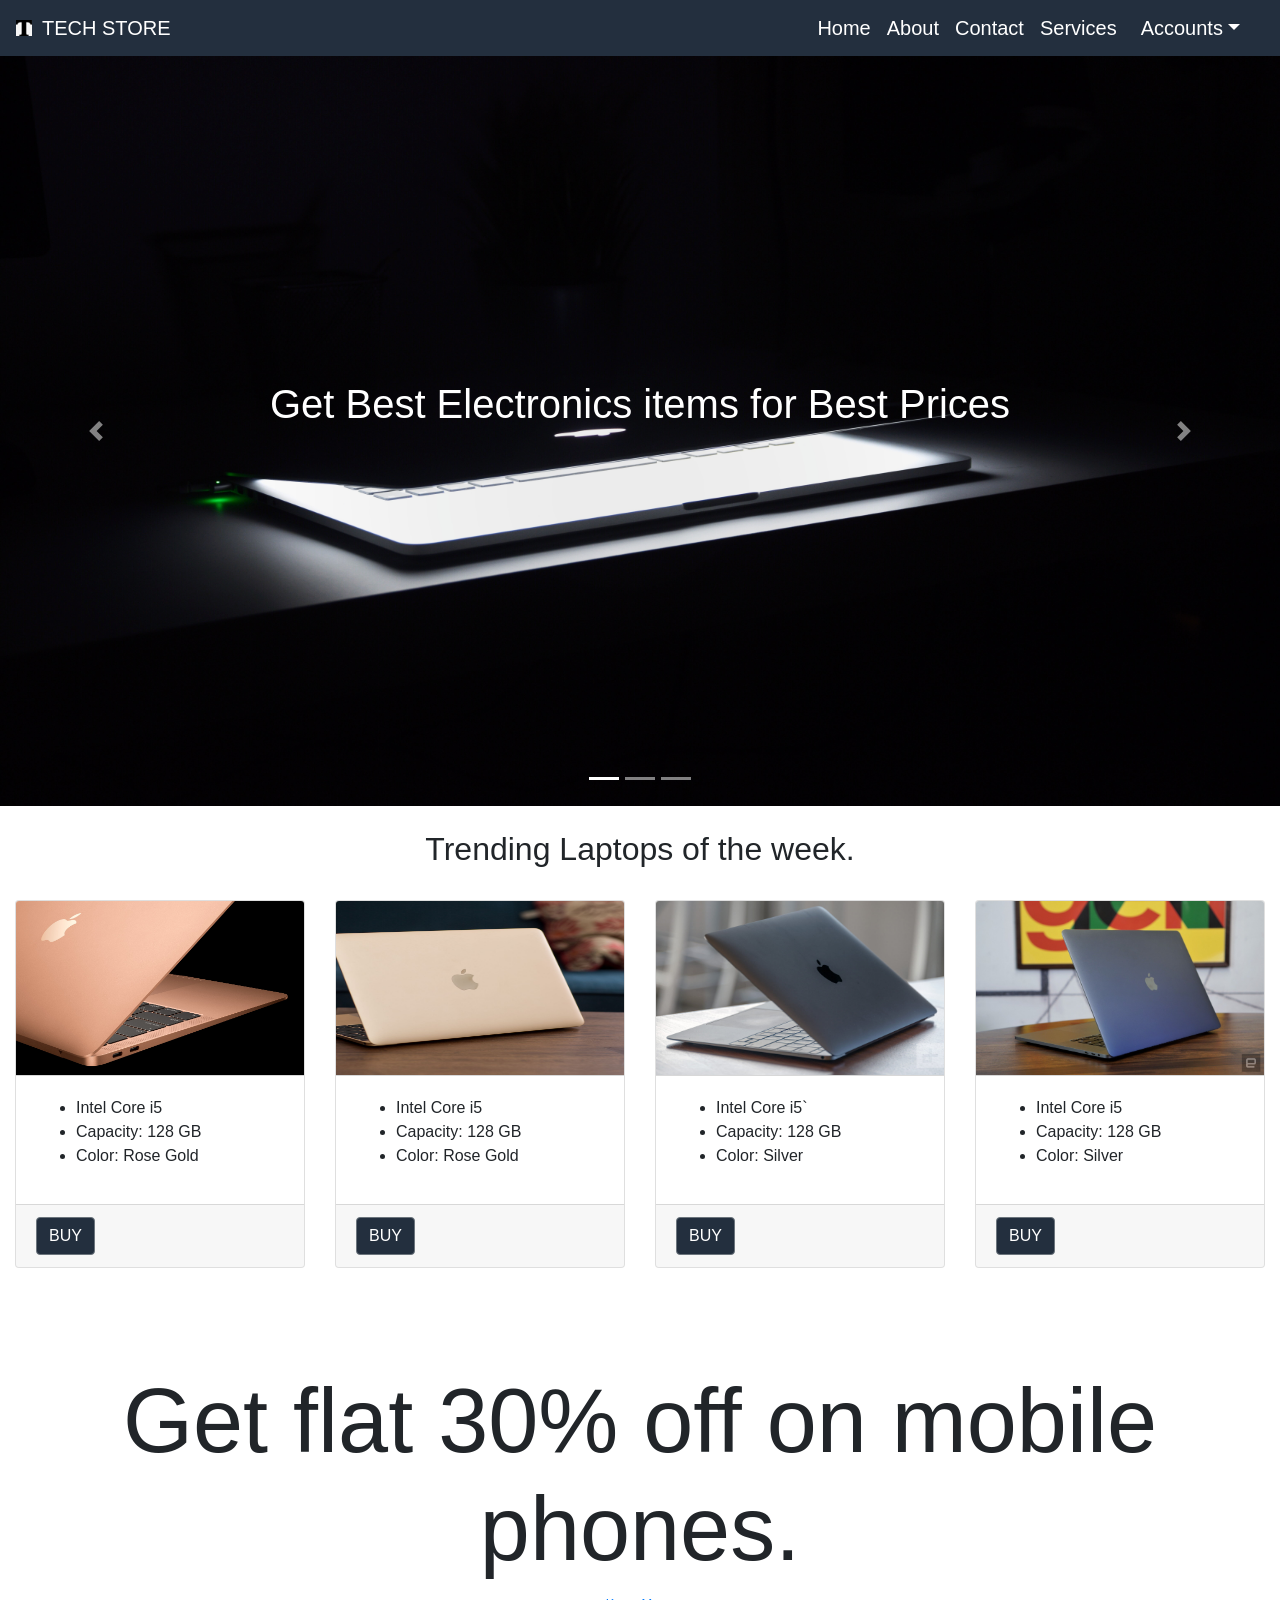
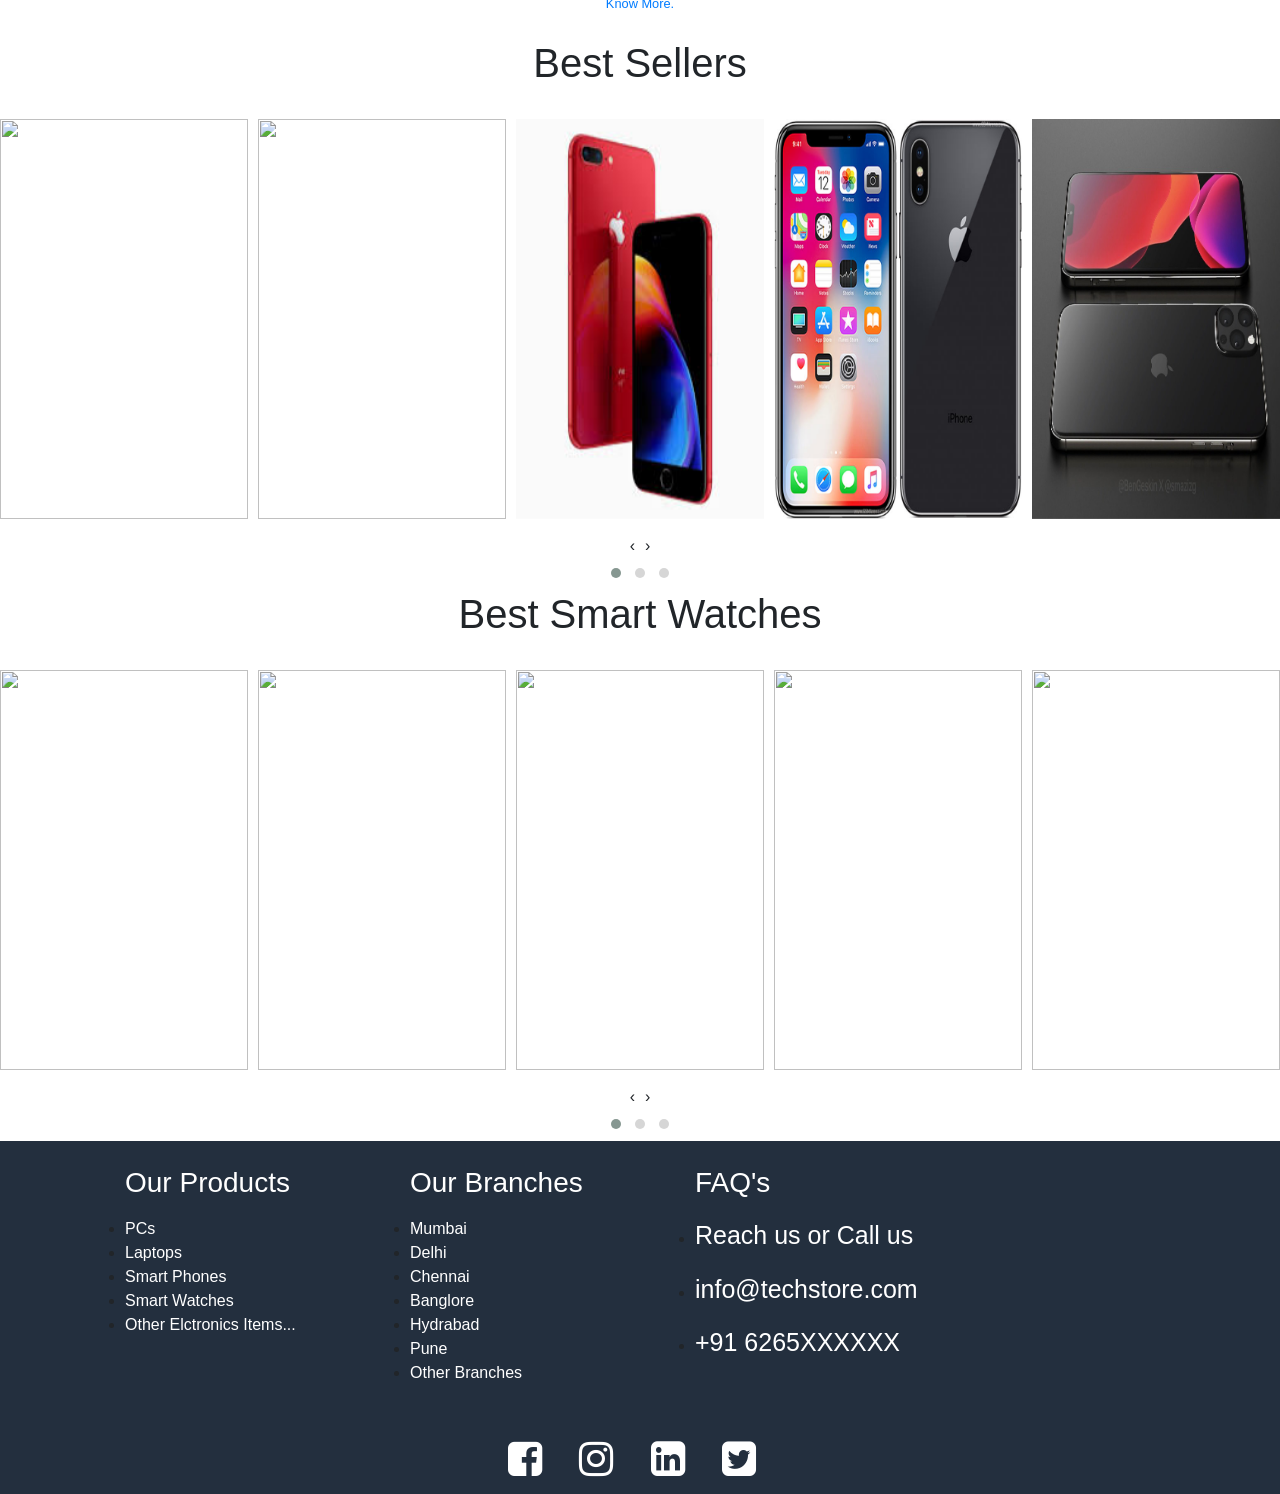
==== index.html @ 32c5acb5 "made changes in about div" ====
<!DOCTYPE html>
<html>
<head>
	<title>TECH STORE</title>
	<link rel="shortcut icon" type="image/png" href="images/favicon-16x16.png">
	<link rel="stylesheet" href="css/font-awesome-animation.min.css">
	<link rel="stylesheet" type="text/css" href="https://stackpath.bootstrapcdn.com/font-awesome/4.7.0/css/font-awesome.min.css">
	<link rel="stylesheet" type="text/css" href="css/animate.css">
	<link rel="stylesheet" type="text/css" href="TechStore.css">
	<link rel="stylesheet" type="text/css" href="css/bootstrap.min.css">
	<link rel="stylesheet" type="text/css" href="css/owl.carousel.min.css">
	<link rel="stylesheet" type="text/css" href="css/owl.theme.default.min.css">
</head>
<body>
	<nav class="navbar navbar-expand-lg bg-color navbar-dark">
		<div class="container-fluid div-attr">
			<img src="images/favicon-16x16.png" class="nav-img">
			<a href="#" class="navbar-brand">TECH STORE</a>
			<button class="navbar-toggler" data-toggle="collapse" data-target="#navbar01">
				<span class="navbar-toggler-icon"></span>
			</button>
			<div class="collapse navbar-collapse" id="navbar01">
				<ul class="navbar-nav ml-auto">
					<li class="nav-item">
						<a href="" class="navbar-link navbar-brand a-hover">Home</a>
					</li>
					<li class="nav-item">
						<a href="#About-Sec" class="navbar-link navbar-brand a-hover">About</a>
					</li>
					<li class="nav-item">
						<a href="#Contact" class="navbar-link navbar-brand a-hover">Contact</a>
					</li>
					<li class="nav-item">
						<a href="" class="navbar-link navbar-brand a-hover">Services</a>
					</li>
					<li class="nav-item dropdown">
						<a href="" class="nav-link navbar-brand dropdown-toggle h-text a-hover" role="button" id="dropdownMenulink" data-toggle="dropdown">Accounts</a>
						<div class="dropdown-menu dropdown-menu-right" aria-labelledby="dropdownMenulink">
							<a href="#SignInModal" class="dropdown-item" data-toggle="modal">Sign In</a>
							<a href="#RegModal" class="dropdown-item" data-toggle="modal">Register</a>
						</div>
					</li>
				</ul>
			</div>
		</div>
	</nav>

	<!--Modal for SignIN -->

	<div class="modal fade" id="SignInModal" tabindex="-1" role="dialog">
		<div class="modal-dialog" role="document">
			<div class="modal-content">
				<div class="modal-header">
					<h2 class="modal-title">Sign In</h2>
					<button type="button" class="close" data-dismiss="modal" aria-label="close">
						<span aria-hidden="true">&times;</span>
					</button>
				</div>
				<div class="modal-body">
					<form method="post" action="" id="SignIn" role="form">
						<div class="form-group mr-auto">
							<label class="col-form-label col-form-label-sm"><i class="fa fa-envelope" aria-hidden="true"></i>&nbsp;Email</label>
							<input type="Email" name="email" class="form-control">
							<label class="col-form-label col-form-label-sm"><i class="fa fa-key" aria-hidden="true"></i>&nbsp;Password</label>
							<input type="Password" name="Password" class="form-control">
							<input type="checkbox" id="terms" value="" class="form-control-input">
							<label for="terms" class="form-check-label">Remember Me</label>
						</div>
					</form>
				</div>
				<div class="modal-footer">
					<button type="button" class="btn btn-secondary" data-dismiss="modal" aria-label="close">Submit</button>
				</div>
			</div>
		</div>
	</div>

	<!--Modal for Registeration -->

	<div class="modal fade" id="RegModal" tabindex="-1" role="dialog">
		<div class="modal-dialog" role="document">
			<div class="modal-content">
				<div class="modal-header">
					<h2 class="modal-title">Create Your Account</h2>
					<button type="button" class="close" data-dismiss="modal" aria-label="close">
						<span aria-hidden="true">&times;</span>
					</button>
				</div>
				<div class="modal-body">
					<form method="post" action="" id="Register" role="form">
						<div class="form-group mr-auto">
							<label class="col-form-label col-form-label-sm"><i class="fa fa-user" aria-hidden="true"></i>&nbsp;First Name</label>
							<input type="text" name="fname" class="form-control">
							<label class="col-form-label col-form-label-sm"><i class="fa fa-user" aria-hidden="true"></i>&nbsp;Last Name</label>
							<input type="text" name="lname" class="form-control">
							<label class="col-form-label col-form-label-sm"><i class="fa fa-envelope" aria-hidden="true"></i>&nbsp;Email</label>
							<input type="Email" name="email" class="form-control">
							<label class="col-form-label col-form-label-sm"><i class="fa fa-key" aria-hidden="true"></i>&nbsp;Password</label>
							<input type="Password" name="Password" class="form-control">
							<input type="checkbox" id="terms" value="" class="form-control-input">
							<label for="terms" class="form-check-label">Accept terms&Condions</label>
						</div>
					</form>
				</div>
				<div class="modal-footer">
					<button type="button" class="btn btn-secondary" data-dismiss="modal" aria-label="close">Create</button>
				</div>
			</div>
		</div>
	</div>

	<div class="carousel slide ml-auto mr-auto" id="homeCarousel" data-interval="10000" data-ride="carousel">
		<ol class="carousel-indicators">
			<li data-target="#homeCarousel" data-slide-to="0" class="active"></li>
			<li data-target="#homeCarousel" data-slide-to="1"></li>
			<li data-target="#homeCarousel" data-slide-to="2"></li>
		</ol>
		<div class="carousel-inner" role="listbox">
			<div class="carousel-item active">
				<img class="d-block w-100 img-height" src="images/photography-of-macbook-half-opened-on-white-wooden-surface-633409.jpg" alt="First Slide">
				<div class="carousel-caption d-md-block c-caption">
					<h1>Get Best Electronics items for Best Prices</h1>
				</div>
			</div>
			<div class="carousel-item">
				<img class="d-block w-100 img-height" src="images/silver-and-black-laptop-computer-1229861.jpg" alt="Second Slide">
			</div>
			<div class="carousel-item">
				<img class="d-block w-100 img-height" src="images/black-laptop-beside-black-computer-mouse-inside-room-669996.jpg" alt="Third Slide">
			</div>
		</div>
		<a class="carousel-control-prev" href="#homeCarousel" role="button" data-slide="prev">
			<span class="carousel-control-prev-icon" aria-hidden="true">
			<span class="sr-only">Previous</span>
		</a>
		<a class="carousel-control-next" href="#homeCarousel" role="button" data-slide="next">
			<span class="carousel-control-next-icon" aria-hidden="true">
			<span class="sr-only">Next</span>
		</a>
	</div>

	<br>

	<div class="container-fluid">
		<center><h2>Trending Laptops of the week.</h2></center>
		<br>
		<div class="row">
			<div class="col-md-3 col-sm-6 col-xs-12">
			<div class="card">
				<div class="card-header card-h">
					<img class="card-img-top card-attr" src="images/macbook.jpg">
				</div>
				<div class="card-body">
						<ul>
							<li>Intel Core i5</li>
							<li>Capacity: 128 GB</li>
							<li>Color: Rose Gold</li>
						</ul>
				</div>
				<div class="card-footer">
					<button class="btn btn-secondary">BUY</button>
				</div>
				</div>
			</div>

			<div class="col-md-3 col-sm-6 col-xs-12">
			<div class="card">
				<div class="card-header card-h">
					<img class="card-img-top card-attr" src="images/macbook2.jpg">
				</div>
				<div class="card-body">
					<ul>
							<li>Intel Core i5</li>
							<li>Capacity: 128 GB</li>
							<li>Color: Rose Gold</li>
					</ul>
				</div>
				<div class="card-footer">
					<button class="btn btn-secondary">BUY</button>
				</div>
				</div>
			</div>

			<div class="col-md-3 col-sm-6 col-xs-12">
			<div class="card">
				<div class="card-header card-h">
					<img class="card-img-top card-attr" src="images/macbook3.jpg">
				</div>
				<div class="card-body">
					<ul>
							<li>Intel Core i5`</li>
							<li>Capacity: 128 GB</li>
							<li>Color: Silver</li>
					</ul>
				</div>
				<div class="card-footer">
					<button class="btn btn-secondary">BUY</button>
				</div>
				</div>
			</div>

			<div class="col-md-3 col-sm-6 col-xs-12">
			<div class="card">
				<div class="card-header card-h">
					<img class="card-img-top card-attr" src="images/macbook4.jfif">
				</div>
				<div class="card-body">
					<ul>
							<li>Intel Core i5</li>
							<li>Capacity: 128 GB</li>
							<li>Color: Silver</li>
					</ul>
				</div>
				<div class="card-footer">
					<button class="btn btn-secondary">BUY</button>
				</div>
			</div>
			</div>
		</div>
	</div>
	
	<br>

	<div class="container-fluid pad">
		<div class="parallax">
			<center><h1 class="par-text">Get flat 30% off on mobile phones.</h1></center>
			<center><a href=""><small class="heading">Know More.</small></a></center>
		</div>
	</div>

	<br>

	<center><h1>Best Sellers</h1></center>

	<br>

   <div class="owl-carousel owl-theme">
   		<div class="item"><img src="https://m.media-amazon.com/images/I/81hCytKTUTL._AC_UL320_.jpg" class="o-carou-height"></div>
 	    <div class="item"><img src="https://m.media-amazon.com/images/I/81mxun+6pEL._AC_UL320_.jpg" class="o-carou-height"></div>
    	<div class="item"><img src="images/mobile3.jfif" class="o-carou-height"></div>
 	    <div class="item"><img src="images/mobile4.jpg" class="o-carou-height"></div>
        <div class="item"><img src="images/mobile5.jpg" class="o-carou-height"></div>
    	<div class="item"><img src="images/mobile5.png" class="o-carou-height"></div>
    	<div class="item"><img src="images/mobile6.jpg" class="o-carou-height"></div>
    	<div class="item"><img src="https://m.media-amazon.com/images/I/81UhYiZH98L._AC_UY218_.jpg" class="o-carou-height"></div>
    	<div class="item"><img src="images/mobile2.jpg" class="o-carou-height"></div>
    	<div class="item"><img src="https://m.media-amazon.com/images/I/81UhYiZH98L._AC_UL320_.jpg" class="o-carou-height"></div>
    	<div class="item"><img src="images/mobile.jfif" class="o-carou-height"></div>
    	<div class="item"><img src="images/mobile3.jfif" class="o-carou-height"></div>
  </div>

  <center><h1>Best Smart Watches</h1></center>

  <br>

  <div class="owl-carousel owl-theme">
   		<div class="item"><img src="https://m.media-amazon.com/images/I/61mq4w0L2zL._AC_UL320_.jpg" class="o-carou-height"></div>
 	    <div class="item"><img src="https://m.media-amazon.com/images/I/51-h7YGxjLL._AC_UL320_.jpg" class="o-carou-height"></div>
    	<div class="item"><img src="https://m.media-amazon.com/images/I/61iqvrkk3nL._AC_UL320_.jpg" class="o-carou-height"></div>
 	    <div class="item"><img src="https://m.media-amazon.com/images/I/61b7GRV385L._AC_UL320_.jpg" class="o-carou-height"></div>
        <div class="item"><img src="https://rukminim1.flixcart.com/image/312/312/k5vcya80pkrrdj/smartwatch/z/b/y/k21-bluetooth-smartwatch-mobile-i-kall-original-imafhbpkjmtaaykh.jpeg?q=70" class="o-carou-height"></div>
    	<div class="item"><img src="https://rukminim1.flixcart.com/image/312/312/jmi22kw0/smartwatch/y/d/j/mtf32hn-a-apple-original-imaf9ec8ssmfcuxf.jpeg?q=70" class="o-carou-height"></div>
    	<div class="item"><img src="https://m.media-amazon.com/images/I/7171bI5B6qL._AC_UY218_.jpg" class="o-carou-height"></div>
    	<div class="item"><img src="https://m.media-amazon.com/images/I/81IXYLbEx0L._AC_UY218_.jpg" class="o-carou-height"></div>
    	<div class="item"><img src="https://m.media-amazon.com/images/I/81N5tvsYjQL._AC_UY218_.jpg" class="o-carou-height"></div>
    	<div class="item"><img src="https://m.media-amazon.com/images/I/71wu+HMAKBL._AC_UY218_.jpg" class="o-carou-height"></div>
    	<div class="item"><img src="https://rukminim1.flixcart.com/image/312/312/jkbguq80/smartwatch/b/3/a/smart-dz09-silver-7-crasply-original-imaffpkhrdsnzzwu.jpeg?q=70" class="o-carou-height"></div>
    	<div class="item"><img src="https://rukminim1.flixcart.com/image/312/312/jjsw4nk0/smartwatch/n/d/n/amzbipwht-huami-original-imaf7ayzdyhhjhfz.jpeg?q=70" class="o-carou-height"></div>
  </div>

  <div class="container-fluid bg-color">
  	<div class="container">
  		<div class="row">
  			<div class="col-md-3">
  				<ul class="about">
  					<h3 class="h-text h-pad">Our Products</h3>
  					<li>
  						<a href="#" class="a-hover2 h-text">PCs</a>
  					</li>
  					<li>
  						<a href="#" class="a-hover2 h-text">Laptops</a>
  					</li>
  					<li>
  						<a href="#" class="a-hover2 h-text">Smart Phones</a>
  					</li>
  					<li>
  						<a href="#" class="a-hover2 h-text">Smart Watches</a>
  					</li>
  					<li>
  						<a href="#" class="a-hover2 h-text">Other Elctronics Items...</a>
  					</li>
  				</ul>
  		</div>
  		<div class="col-md-3">
  				<ul class="about">
  					<h3 class="h-text h-pad">Our Branches</h3>
  					<li>
  						<a href="#" class="a-hover2 h-text">Mumbai</a>
  					</li>
  					<li>
  						<a href="#" class="a-hover2 h-text">Delhi</a>
  					</li>
  					<li>
  						<a href="#" class="a-hover2 h-text">Chennai</a>
  					</li>
  					<li>
  						<a href="#" class="a-hover2 h-text">Banglore</a>
  					</li>
  					<li>
  						<a href="#" class="a-hover2 h-text">Hydrabad</a>
  					</li>
  					<li>
  						<a href="#" class="a-hover2 h-text">Pune</a>
  					</li>
  					<li>
  						<a href="#" class="a-hover2 h-text">Other Branches</a>
  					</li>
  				</ul>
  		</div>
  		<div class="col-md-6">
  				<ul class="about">
  					<h3 class="h-text h-pad">FAQ's</h3>
  					<li>
  						<p class="h-text FAQ-div">Reach us or Call us</p>
  					</li>
  					<li>
  						<p class="h-text FAQ-div">info@techstore.com</p>
  					</li>
  					<li>
  						<p class="h-text FAQ-div">+91 6265XXXXXX</p>
  					</li>
  				</ul>
  		</div>
  	</div>
  </div>

  <section id="Contact">
		<nav class="navbar navbar-expand-lg bg-color navbar-dark">
			<div class="collapse navbar-collapse">
				<ul class="navbar-nav ml-auto mr-auto">
						<li class="nav-link navbar-brand"><a href="https://www.facebook.com" class="a-hover" target="blank"><i class="fa fa-facebook-square fa-2x h-text" aria-hidden="true"></i>&nbsp;</a></li>
						<li class="nav-link navbar-brand"><a href="https://www.instagram.com" class="a-hover" target="blank"><i class="fa fa-instagram fa-2x h-text" aria-hidden="true"></i>&nbsp;</a></li>
						<li class="nav-link navbar-brand"><a href="https://www.linkedin.com" class="a-hover" target="blank"><i class="fa fa-linkedin-square fa-2x h-text" aria-hidden="true"></i>&nbsp;</a></li>
						<li class="nav-link navbar-brand"><a href="https://www.twitter.com" class="a-hover" target="blank"><i class="fa fa-twitter-square fa-2x h-text" aria-hidden="true"></i></a></li>
				</ul>
			</div>
		</nav>
	</section>

	<script type="text/javascript" src="js/jquery-3.4.1.min.js"></script>
	<script type="text/javascript" src="js/bootstrap.min.js"></script>
	<script type="text/javascript" src="js/owl.carousel.min.js"></script>
	<script type="text/javascript">
		$('.owl-carousel').owlCarousel({
    loop:true,
    margin:10,
    nav:true,
    responsive:{
        0:{
            items:1
        },
        600:{
            items:3
        },
        1000:{
            items:5
        }
    }
})
	</script>
</body>
</html>
---- TechStore.css ----
.c-caption{
  padding-bottom: 350px !important;
}
.div-attr{
	padding-left: 0 !important;
	padding-right: 0 !important;
}
.bg-color{
	background-color: #232f3e !important;
}
.img-height{
	height: 750px;
}
.card-attr{
	height: 173.137px;
	width: 307.800px;
}
.pad{
	padding-right: 0px !important;
	padding-left: 0px !important;
}
.img-attr{
	width: 100%;
}
.nav-img{
	padding-right: 10px;
}
.h-text{
  color: #fff !important;
}
.parallax{
	background-image : url(images/jumbotron.jpg);
	min-height: 300px;
	background-attachment: fixed;
	background-size: cover;
	background-position: center;
	background-repeat: no-repeat;
}
.hovereffect {
  width: 100%;
  height: 100%;
  float: left;
  overflow: hidden;
  position: relative;
  text-align: center;
  cursor: default;
}
.hovereffect .overlay {
  width: 100%;
  height: 100%;
  position: absolute;
  overflow: hidden;
  top: 0;
  left: 0;
  background-color: rgba(0,0,0,0.6);
  opacity: 0;
  filter: alpha(opacity=0);
  -webkit-transform: translate(460px, -100px) rotate(180deg);
  -ms-transform: translate(460px, -100px) rotate(180deg);
  transform: translate(460px, -100px) rotate(180deg);
  -webkit-transition: all 0.2s 0.4s ease-in-out;
  transition: all 0.2s 0.4s ease-in-out;
}
.hovereffect img {
  display: block;
  position: relative;
  -webkit-transition: all 0.2s ease-in;
  transition: all 0.2s ease-in;
}

.hovereffect h2 {
 /* text-transform: uppercase;*/
  color: #fff;
  text-align: center;
  position: relative;
  font-size: 17px;
  padding: 10px;
  background: rgba(0, 0, 0, 0.6);
}

.hovereffect a.info {
  display: inline-block;
  text-decoration: none;
  padding: 7px 14px;
  text-transform: uppercase;
  color: #fff;
  border: 1px solid #fff;
  margin: 50px 0 0 0;
  background-color: transparent;
  -webkit-transform: translateY(-200px);
  -ms-transform: translateY(-200px);
  transform: translateY(-200px);
  -webkit-transition: all 0.2s ease-in-out;
  transition: all 0.2s ease-in-out;
}

.hovereffect a.info:hover {
  box-shadow: 0 0 5px #fff;
}

.hovereffect:hover .overlay {
  opacity: 1;
  filter: alpha(opacity=100);
  -webkit-transition-delay: 0s;
  transition-delay: 0s;
  -webkit-transform: translate(0px, 0px);
  -ms-transform: translate(0px, 0px);
  transform: translate(0px, 0px);
}

.hovereffect:hover h2 {
  -webkit-transform: translateY(0px);
  -ms-transform: translateY(0px);
  transform: translateY(0px);
  -webkit-transition-delay: 0.5s;
  transition-delay: 0.5s;
}

.hovereffect:hover a.info {
  -webkit-transform: translateY(0px);
  -ms-transform: translateY(0px);
  transform: translateY(0px);
  -webkit-transition-delay: 0.3s;
  transition-delay: 0.3s;
}
.par-text{
	padding-top: 75px;
	font-size: 90px;
}
.f-color{
	color: #fff;
}
.para{
	margin-bottom: 0px;
}
.foot{
	height: 50px;
	width: 50px;
}
.btn-secondary{
	background-color:  #232f3e !important;
}
.o-carou-height{
  height: 400px !important;
}
.a-hover:hover{
  font-size: 21px;
}
.about{
  padding-top: 25px;
  padding-bottom: 25px;
}
.h-pad{
  padding-bottom: 10px;
}
.FAQ-div{
  font-size: 25px;
}
.a-hover2:hover{
  text-decoration-line: underline;
}
.card-h{
  padding: 0px !important;
}
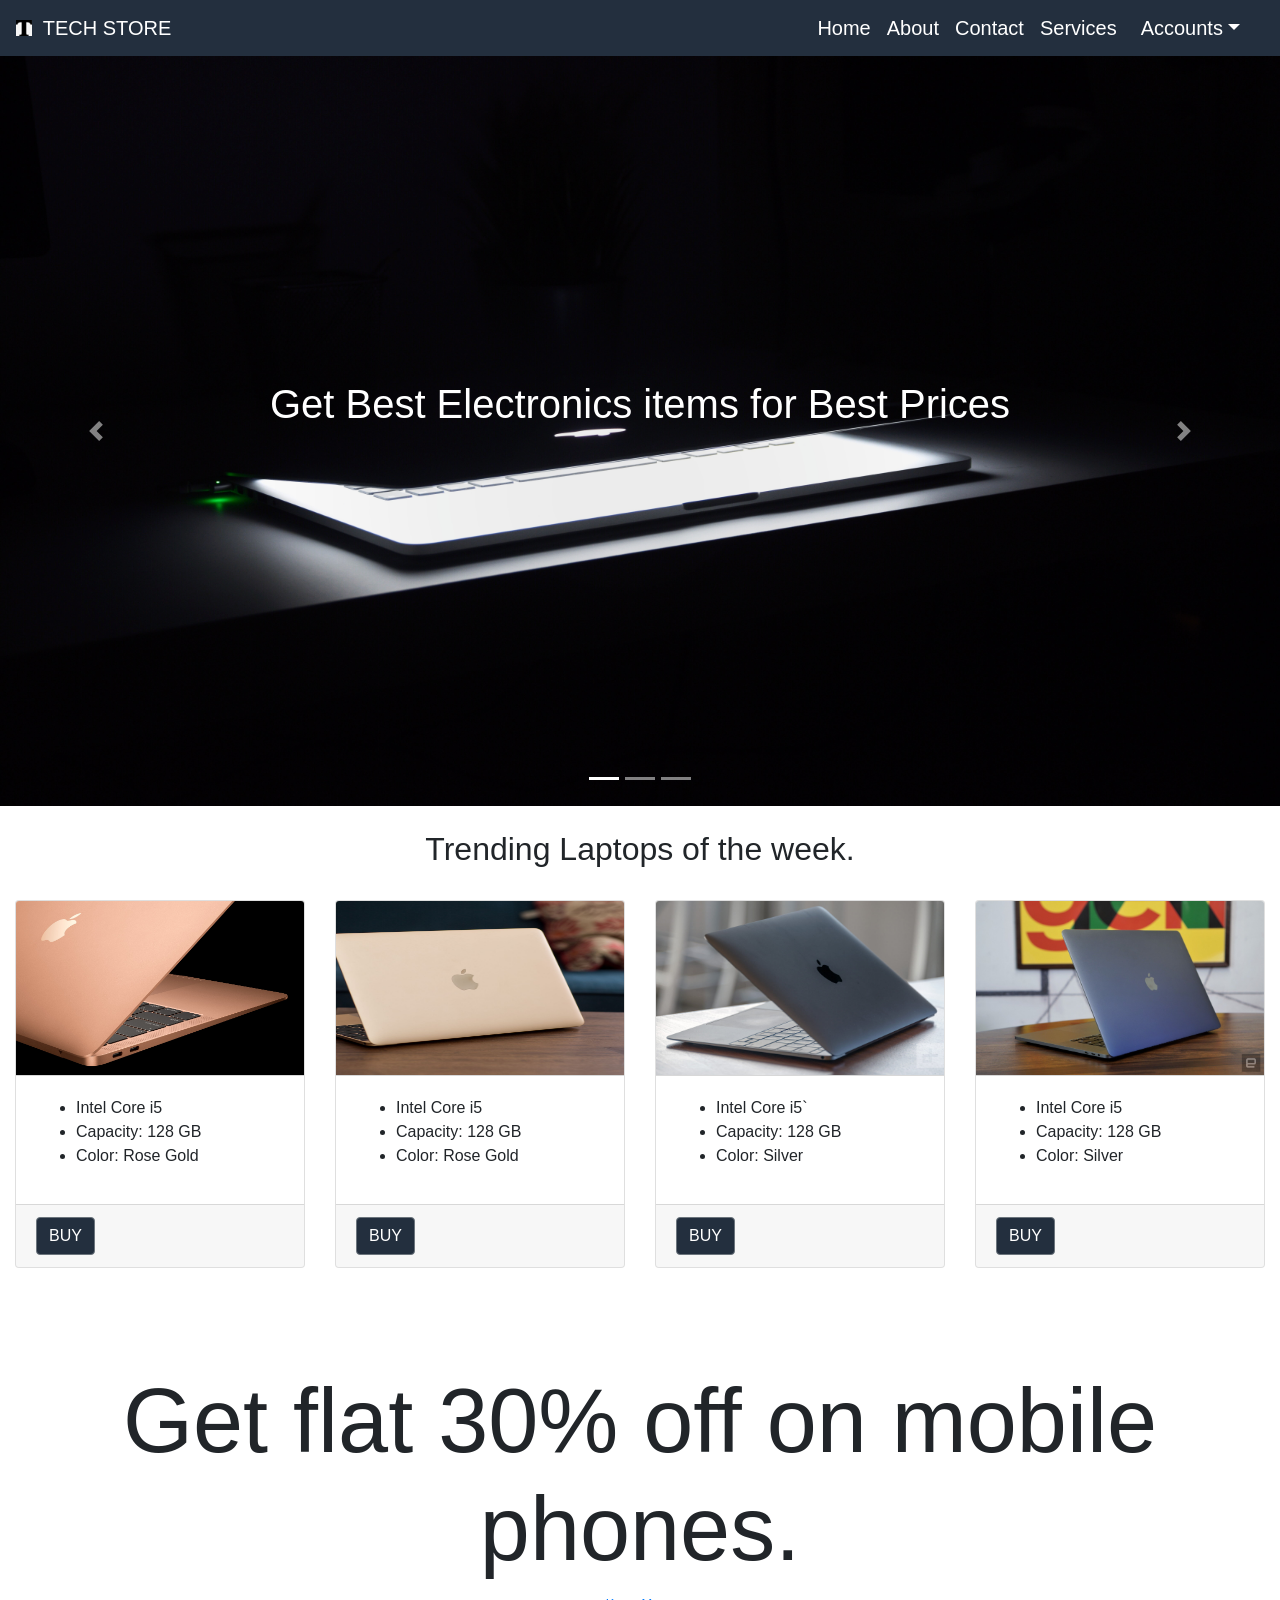
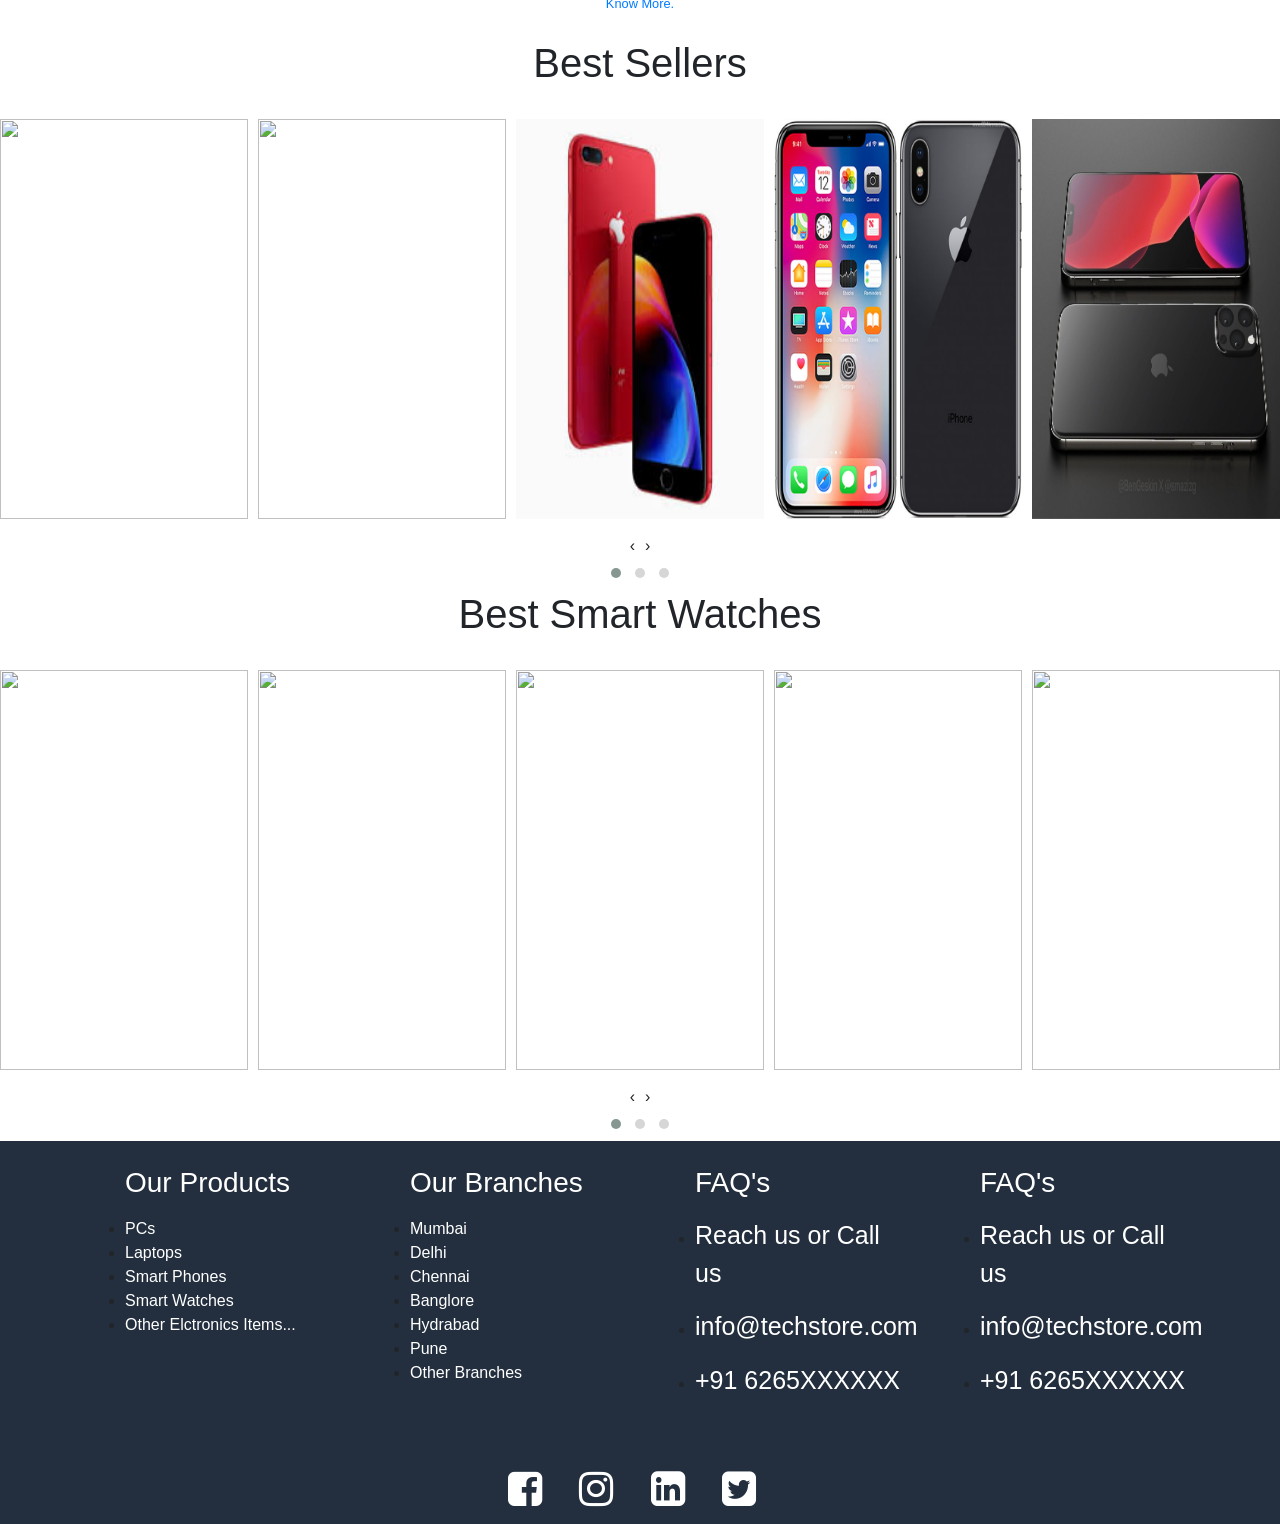
==== commit 3ca6e8eb: "remove nav-img class" ====
--- a/index.html
+++ b/index.html
@@ -14,8 +14,8 @@
 <body>
 	<nav class="navbar navbar-expand-lg bg-color navbar-dark">
 		<div class="container-fluid div-attr">
-			<img src="images/favicon-16x16.png" class="nav-img">
-			<a href="#" class="navbar-brand">TECH STORE</a>
+			<img src="images/favicon-16x16.png">
+			<a href="#" class="navbar-brand">&nbsp;&nbsp;TECH STORE</a>
 			<button class="navbar-toggler" data-toggle="collapse" data-target="#navbar01">
 				<span class="navbar-toggler-icon"></span>
 			</button>
@@ -317,7 +317,21 @@
   					</li>
   				</ul>
   		</div>
-  		<div class="col-md-6">
+	  	<div class="col-md-3">
+  				<ul class="about">
+  					<h3 class="h-text h-pad">FAQ's</h3>
+  					<li>
+  						<p class="h-text FAQ-div">Reach us or Call us</p>
+  					</li>
+  					<li>
+  						<p class="h-text FAQ-div">info@techstore.com</p>
+  					</li>
+  					<li>
+  						<p class="h-text FAQ-div">+91 6265XXXXXX</p>
+  					</li>
+  				</ul>
+  		</div>
+  		<div class="col-md-3">
   				<ul class="about">
   					<h3 class="h-text h-pad">FAQ's</h3>
   					<li>
--- a/TechStore.css
+++ b/TechStore.css
@@ -21,9 +21,6 @@
 }
 .img-attr{
 	width: 100%;
-}
-.nav-img{
-	padding-right: 10px;
 }
 .h-text{
   color: #fff !important;
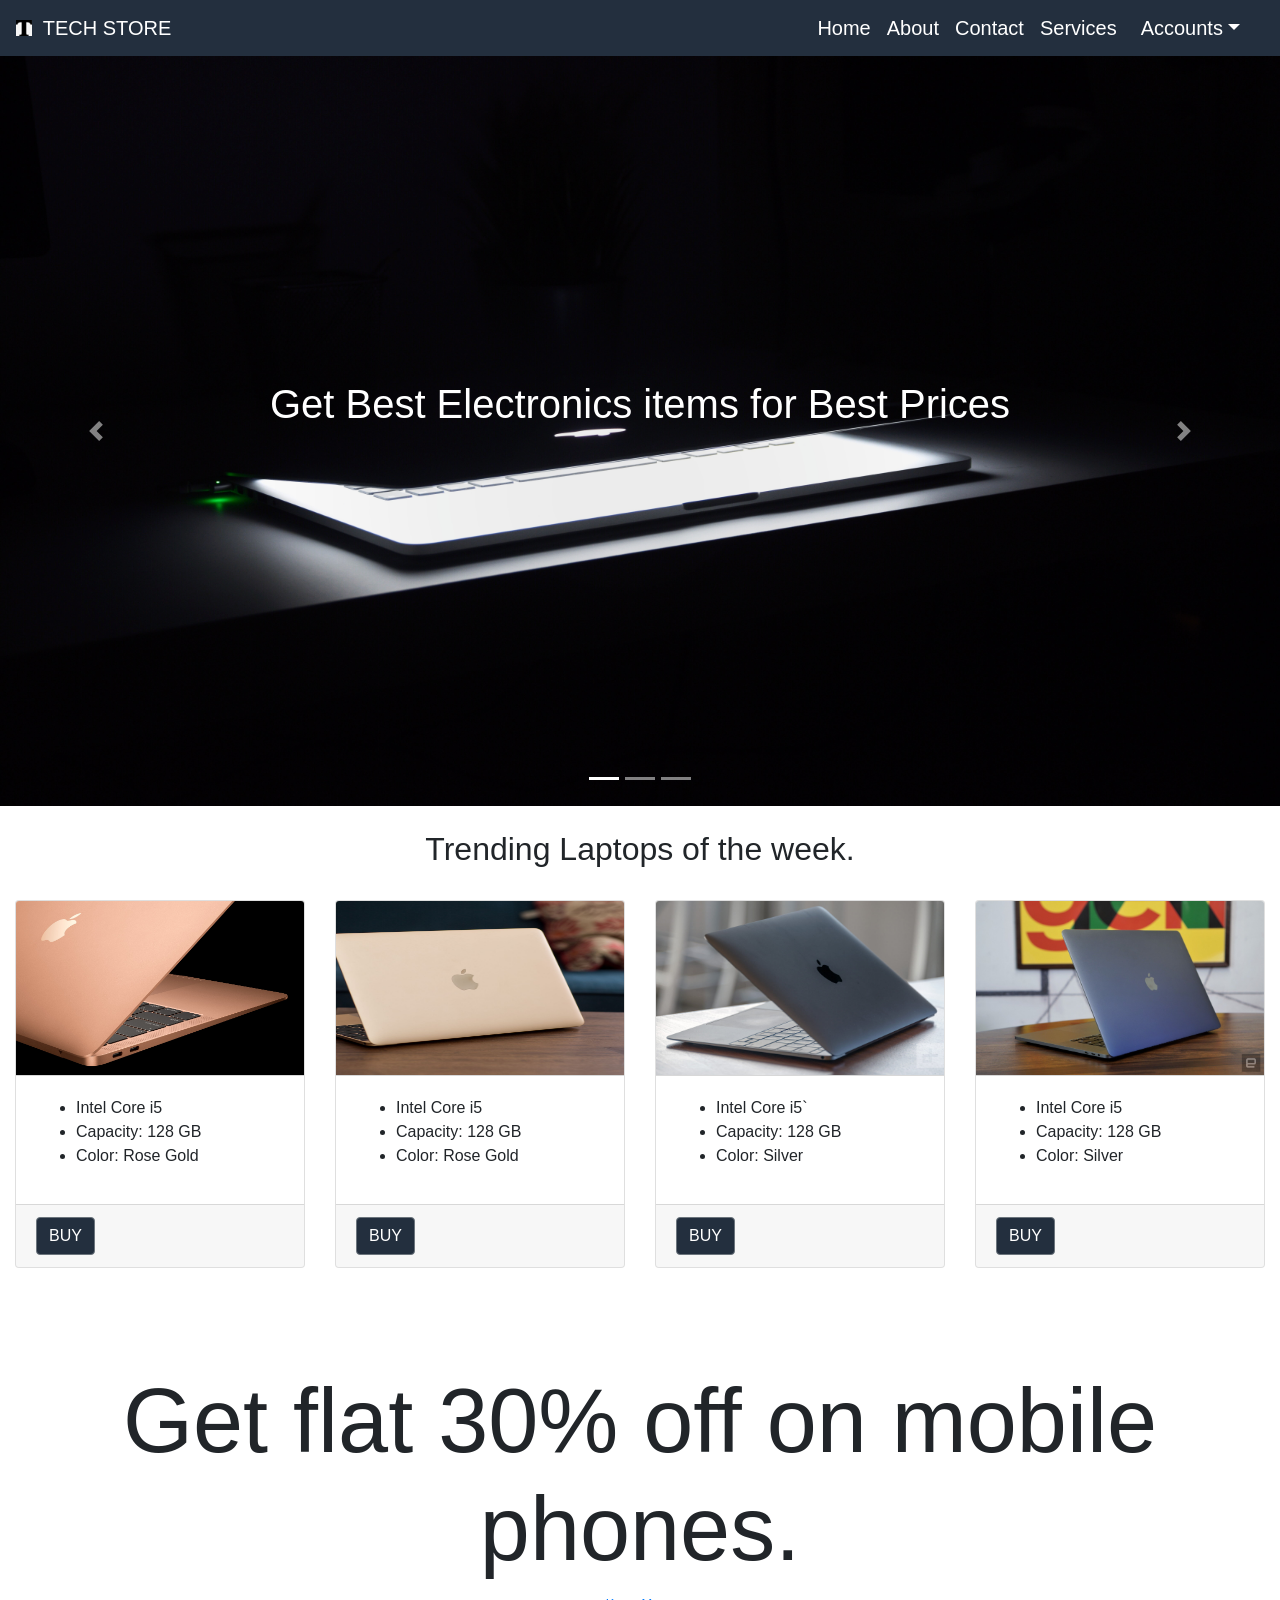
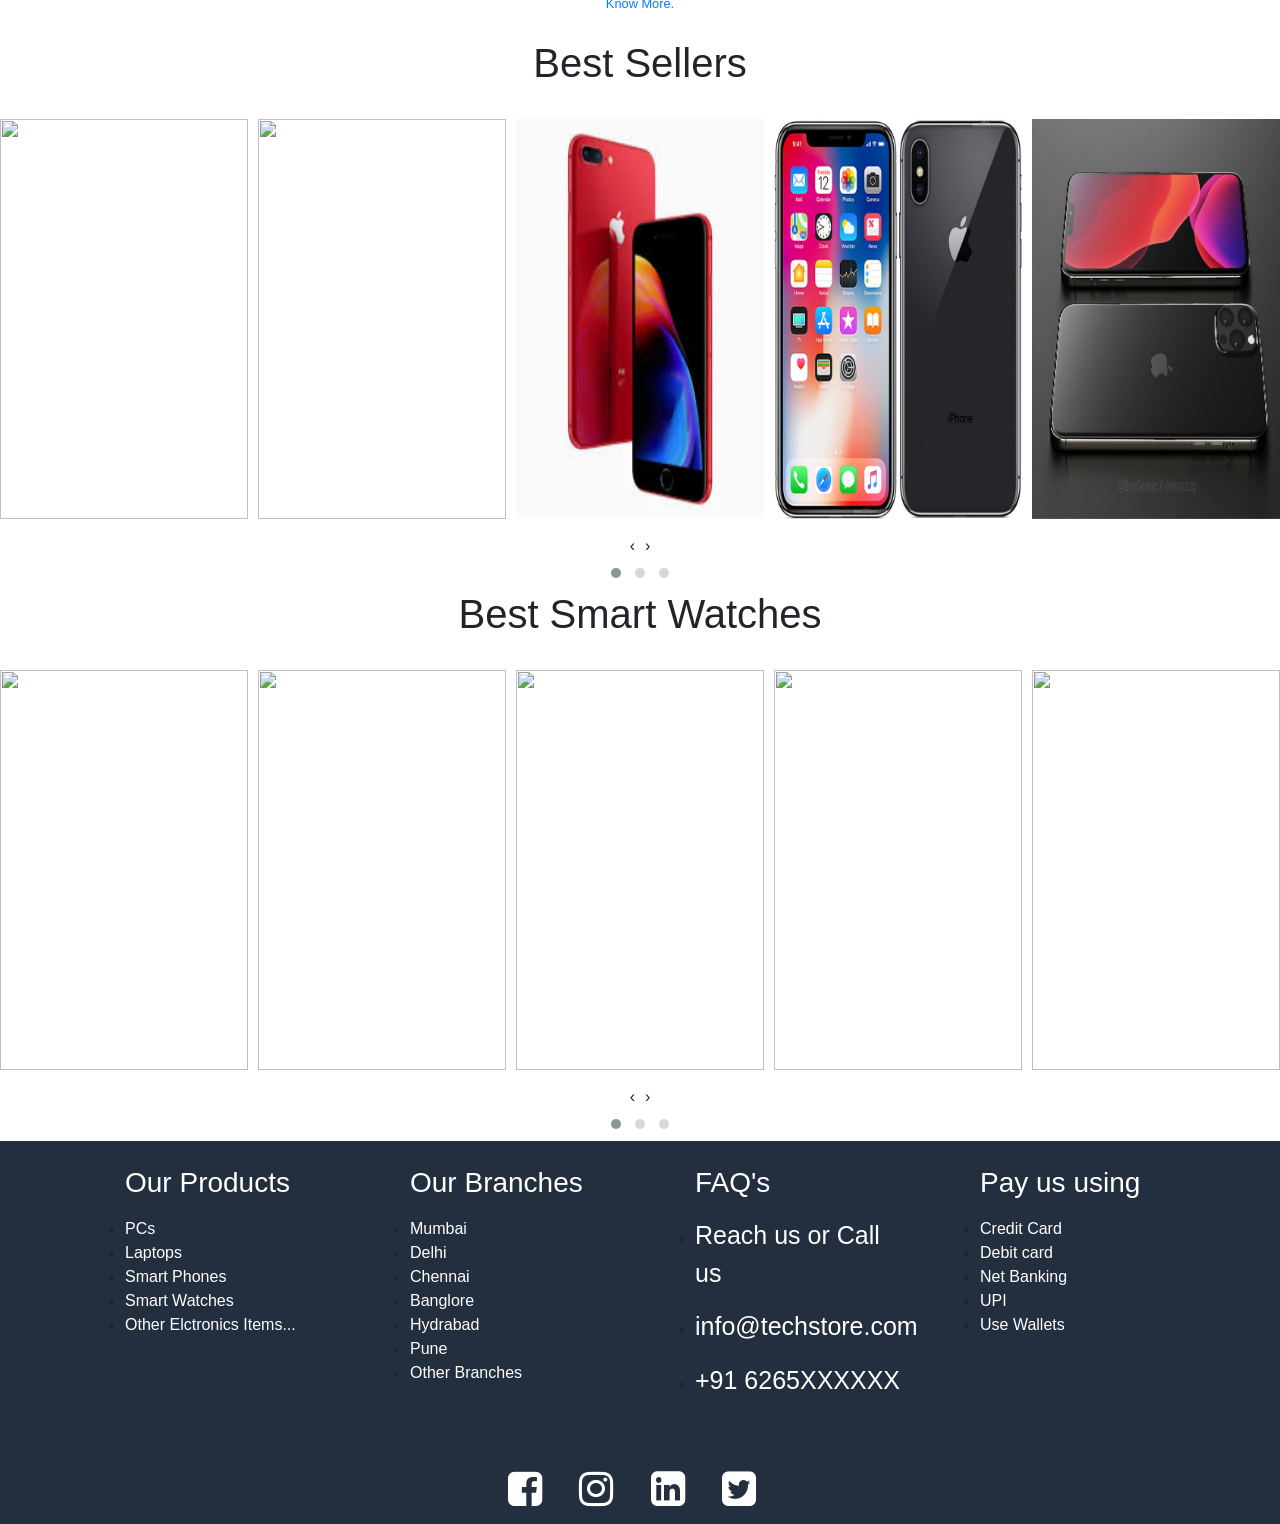
==== commit d87708ee: "Update index.html" ====
--- a/index.html
+++ b/index.html
@@ -109,6 +109,8 @@
 		</div>
 	</div>
 
+	<!--carousel-->
+
 	<div class="carousel slide ml-auto mr-auto" id="homeCarousel" data-interval="10000" data-ride="carousel">
 		<ol class="carousel-indicators">
 			<li data-target="#homeCarousel" data-slide-to="0" class="active"></li>
@@ -141,6 +143,8 @@
 
 	<br>
 
+	<!--cards section-->
+
 	<div class="container-fluid">
 		<center><h2>Trending Laptops of the week.</h2></center>
 		<br>
@@ -221,6 +225,8 @@
 	
 	<br>
 
+	<!--parallax-->
+
 	<div class="container-fluid pad">
 		<div class="parallax">
 			<center><h1 class="par-text">Get flat 30% off on mobile phones.</h1></center>
@@ -229,6 +235,8 @@
 	</div>
 
 	<br>
+
+	<!--Owl-Carousels-->
 
 	<center><h1>Best Sellers</h1></center>
 
@@ -268,6 +276,8 @@
     	<div class="item"><img src="https://rukminim1.flixcart.com/image/312/312/jjsw4nk0/smartwatch/n/d/n/amzbipwht-huami-original-imaf7ayzdyhhjhfz.jpeg?q=70" class="o-carou-height"></div>
   </div>
 
+  <!--About Section-->
+
   <div class="container-fluid bg-color">
   	<div class="container">
   		<div class="row">
@@ -333,15 +343,21 @@
   		</div>
   		<div class="col-md-3">
   				<ul class="about">
-  					<h3 class="h-text h-pad">FAQ's</h3>
-  					<li>
-  						<p class="h-text FAQ-div">Reach us or Call us</p>
-  					</li>
-  					<li>
-  						<p class="h-text FAQ-div">info@techstore.com</p>
-  					</li>
-  					<li>
-  						<p class="h-text FAQ-div">+91 6265XXXXXX</p>
+  					<h3 class="h-text h-pad">Pay us using</h3>
+  					<li>
+  						<a href="#" class="h-text a-hover2">Credit Card</a>
+  					</li>
+  					<li>
+  						<a href="#" class="h-text a-hover2">Debit card</a>
+  					</li>
+  					<li>
+  						<a href="#" class="h-text a-hover2">Net Banking</a>
+  					</li>
+  					<li>
+  						<a href="#" class="h-text a-hover2">UPI</a>
+  					</li>
+  					<li>
+  						<a href="#" class="h-text a-hover2">Use Wallets</a>
   					</li>
   				</ul>
   		</div>
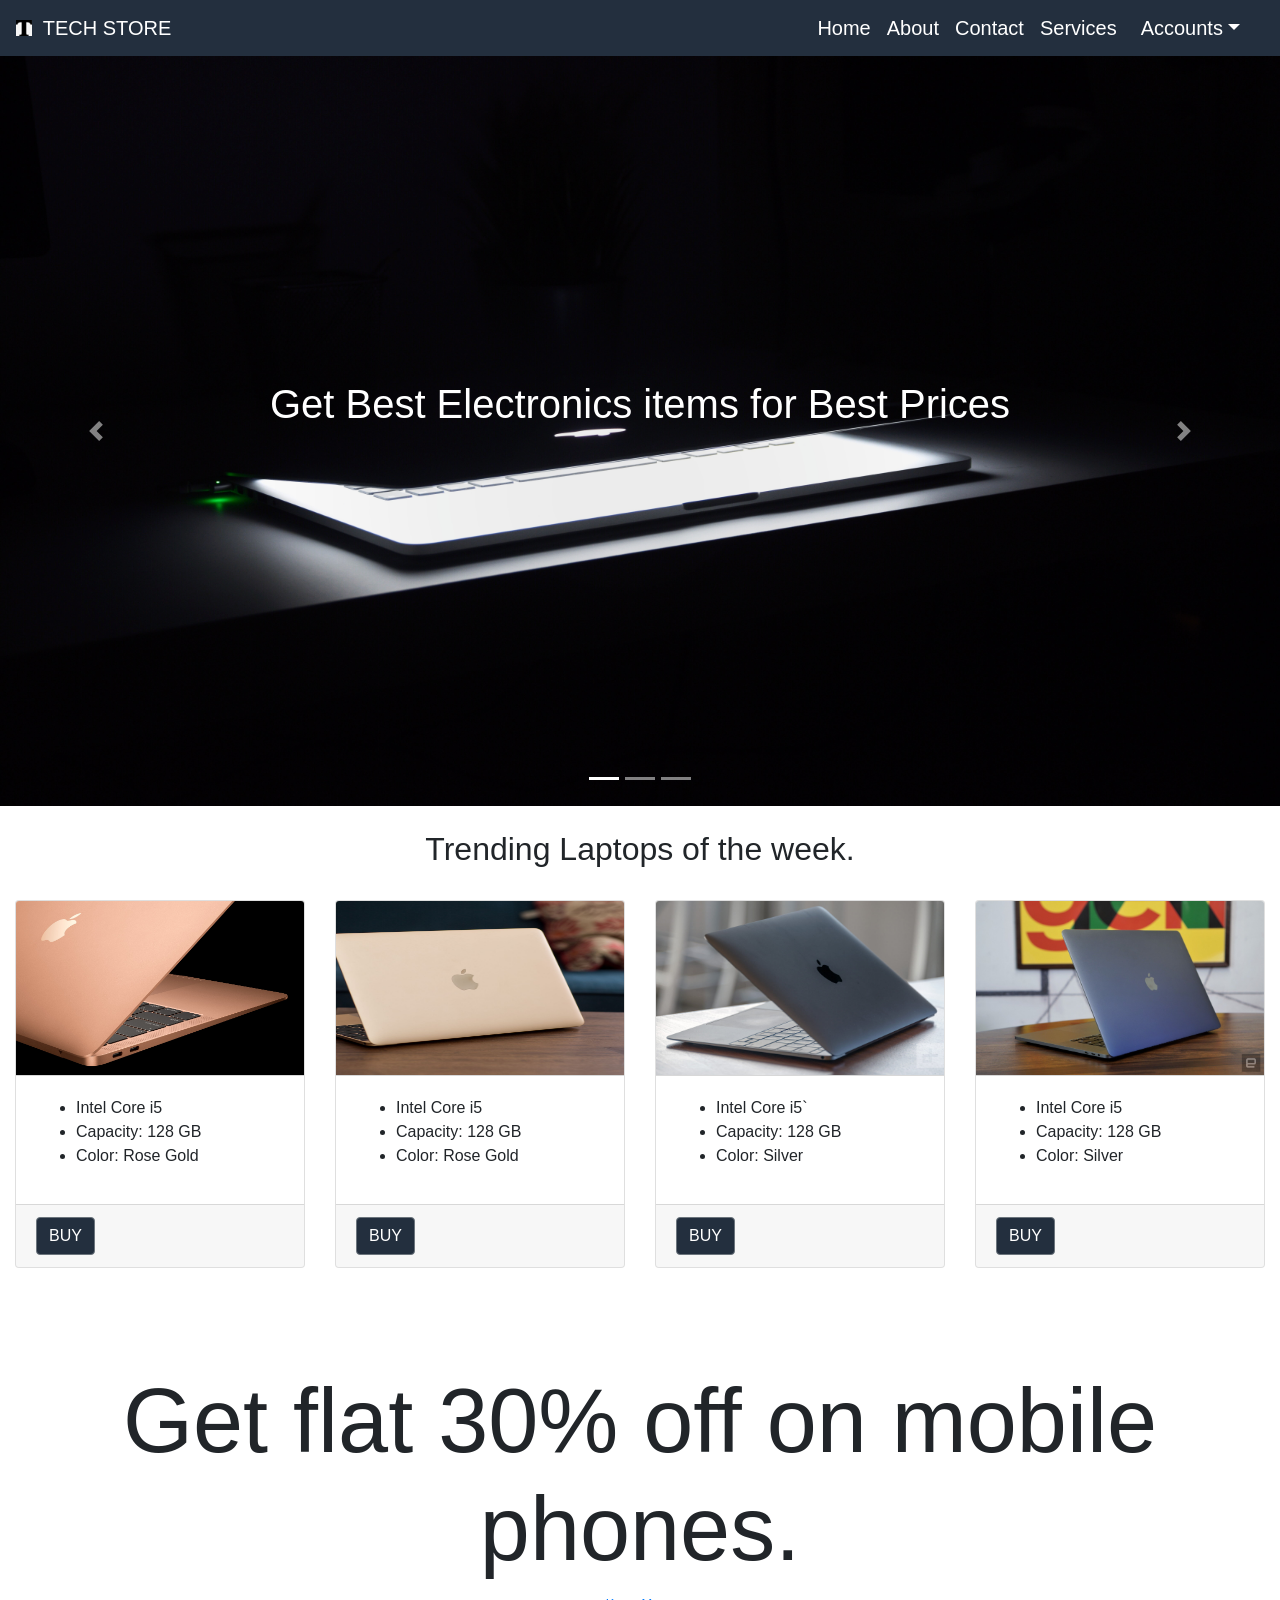
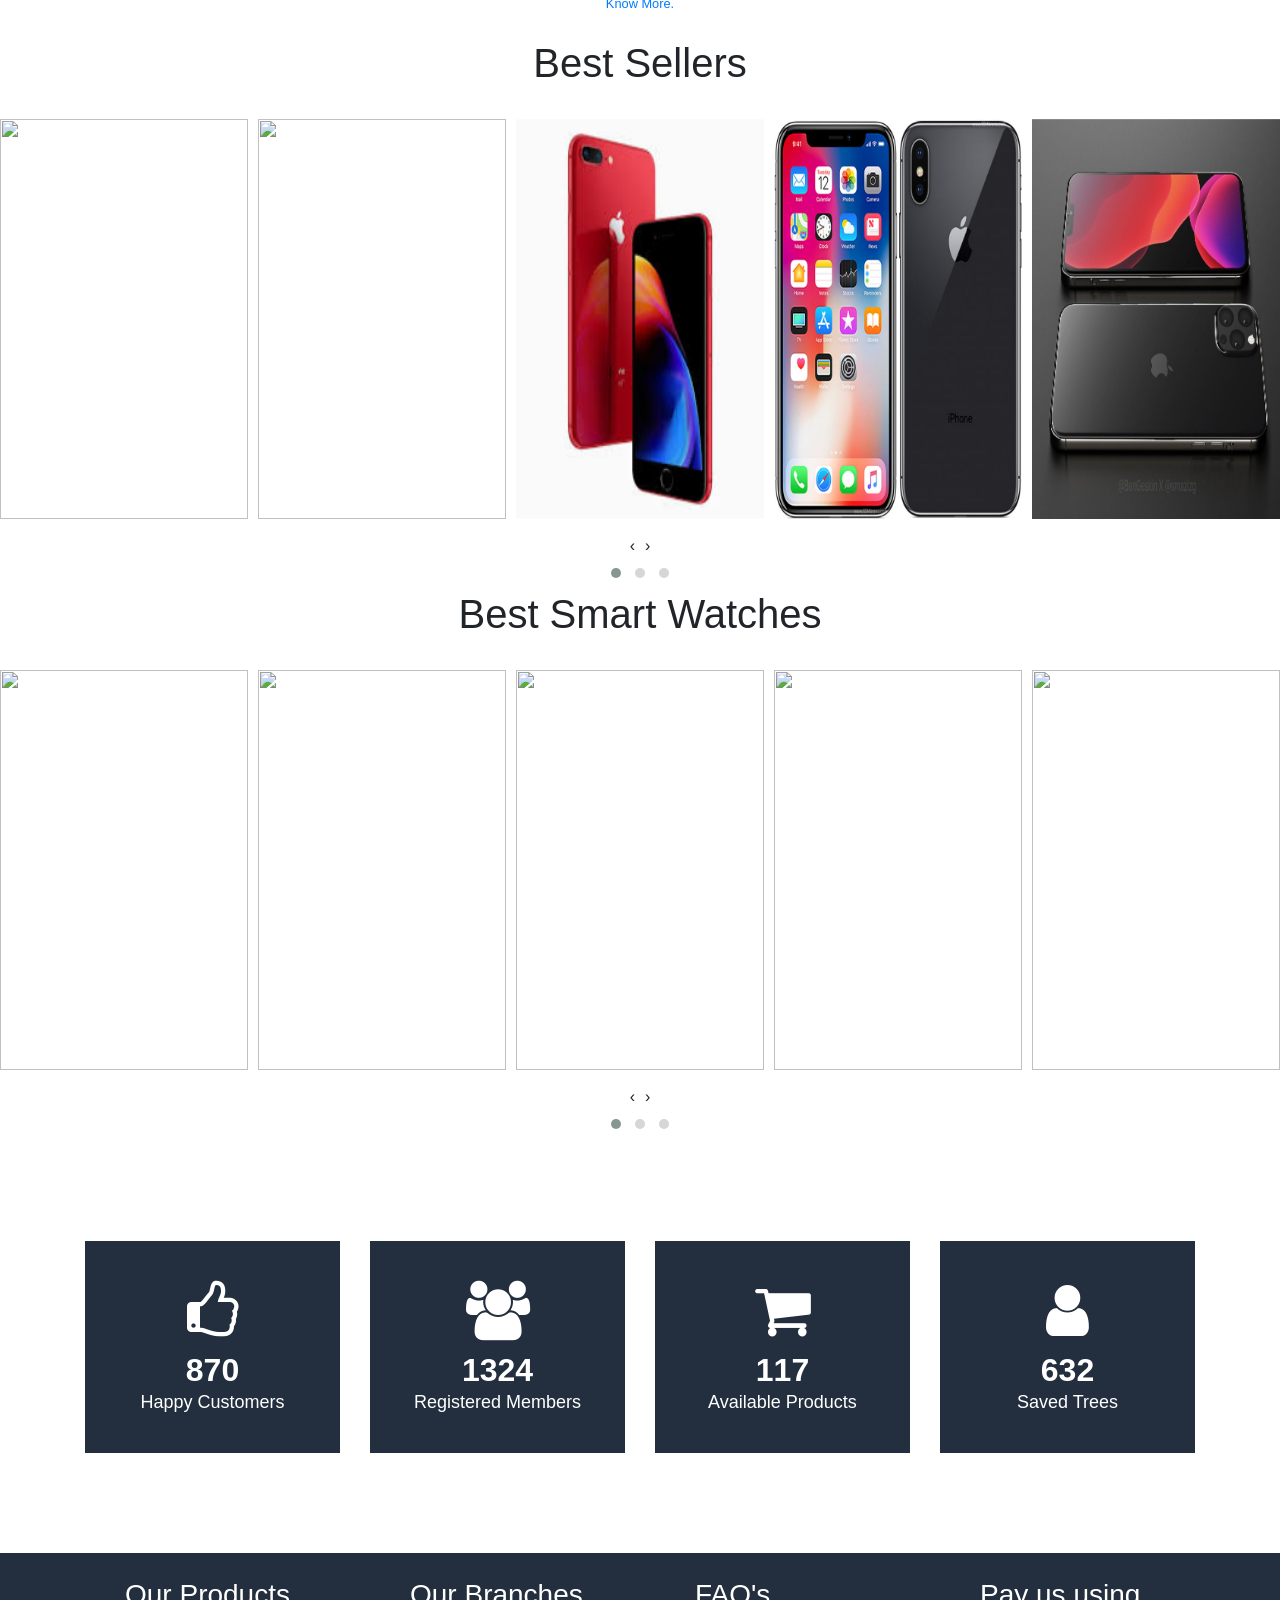
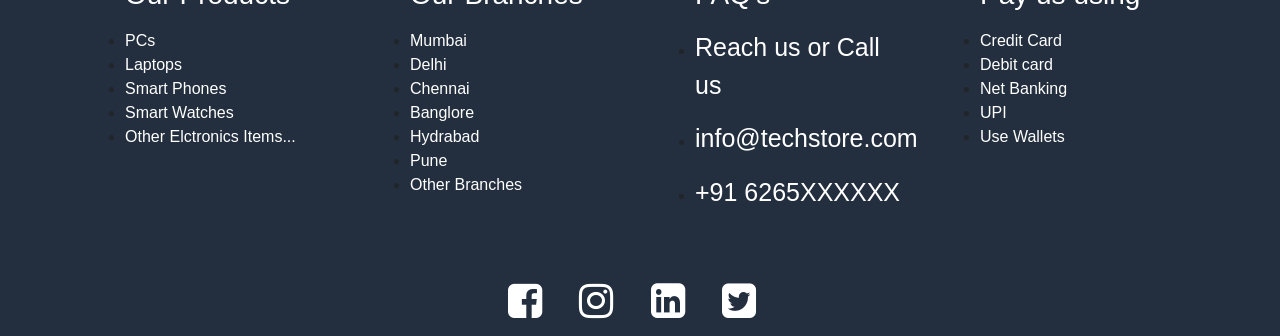
==== commit a692b976: "....." ====
--- a/index.html
+++ b/index.html
@@ -10,6 +10,7 @@
 	<link rel="stylesheet" type="text/css" href="css/bootstrap.min.css">
 	<link rel="stylesheet" type="text/css" href="css/owl.carousel.min.css">
 	<link rel="stylesheet" type="text/css" href="css/owl.theme.default.min.css">
+	<meta name="viewport" content="width=device-width,initial-scale=1.0">
 </head>
 <body>
 	<nav class="navbar navbar-expand-lg bg-color navbar-dark">
@@ -276,12 +277,39 @@
     	<div class="item"><img src="https://rukminim1.flixcart.com/image/312/312/jjsw4nk0/smartwatch/n/d/n/amzbipwht-huami-original-imaf7ayzdyhhjhfz.jpeg?q=70" class="o-carou-height"></div>
   </div>
 
+  <!--Counter Section-->
+
+  <div class="container">
+    <div class="row">
+        <div class="four col-md-3 col-sm-6 col-xs-12">
+            <div class="counter-box colored"> <i class="fa fa-thumbs-o-up"></i> <span class="counter">2147</span>
+                <p>Happy Customers</p>
+            </div>
+        </div>
+        <div class="four col-md-3 col-sm-6 col-xs-12">
+            <div class="counter-box colored"> <i class="fa fa-group"></i> <span class="counter">3275</span>
+                <p>Registered Members</p>
+            </div>
+        </div>
+        <div class="four col-md-3 col-sm-6 col-xs-12">
+            <div class="counter-box colored"> <i class="fa fa-shopping-cart"></i> <span class="counter">289</span>
+                <p>Available Products</p>
+            </div>
+        </div>
+        <div class="four col-md-3 col-sm-6 col-xs-12">
+            <div class="counter-box colored"> <i class="fa fa-user"></i> <span class="counter">1563</span>
+                <p>Saved Trees</p>
+            </div>
+        </div>
+    </div>
+  </div>
+
   <!--About Section-->
 
   <div class="container-fluid bg-color">
   	<div class="container">
   		<div class="row">
-  			<div class="col-md-3">
+  			<div class="col-md-3 col-sm-6 col-xs-12">
   				<ul class="about">
   					<h3 class="h-text h-pad">Our Products</h3>
   					<li>
@@ -301,7 +329,7 @@
   					</li>
   				</ul>
   		</div>
-  		<div class="col-md-3">
+  		<div class="col-md-3 col-sm-6 col-xs-12">
   				<ul class="about">
   					<h3 class="h-text h-pad">Our Branches</h3>
   					<li>
@@ -327,7 +355,7 @@
   					</li>
   				</ul>
   		</div>
-	  	<div class="col-md-3">
+	  	<div class="col-md-3 col-sm-6 col-xs-12">
   				<ul class="about">
   					<h3 class="h-text h-pad">FAQ's</h3>
   					<li>
@@ -341,7 +369,7 @@
   					</li>
   				</ul>
   		</div>
-  		<div class="col-md-3">
+  		<div class="col-md-3 col-sm-6 col-xs-12">
   				<ul class="about">
   					<h3 class="h-text h-pad">Pay us using</h3>
   					<li>
@@ -363,6 +391,8 @@
   		</div>
   	</div>
   </div>
+
+  <!--Contact NavBar-->
 
   <section id="Contact">
 		<nav class="navbar navbar-expand-lg bg-color navbar-dark">
@@ -398,5 +428,21 @@
     }
 })
 	</script>
+	<script type="text/javascript">
+		$(document).ready(function() {
+
+		$('.counter').each(function () {
+			$(this).prop('Counter',0).animate({
+				Counter: $(this).text()
+		}, {
+			duration: 4000,
+			easing: 'swing',
+				step: function (now) {
+					$(this).text(Math.ceil(now));
+				}
+			});
+		});
+	});
+	</script>
 </body>
 </html>
--- a/TechStore.css
+++ b/TechStore.css
@@ -158,4 +158,46 @@
 }
 .card-h{
   padding: 0px !important;
+}
+.container {
+    margin-top: 100px
+}
+
+.counter-box {
+    display: block;
+    background: #f6f6f6;
+    padding: 40px 20px 37px;
+    text-align: center
+}
+
+.counter-box p {
+    margin: 5px 0 0;
+    padding: 0;
+    color: #909090;
+    font-size: 18px;
+    font-weight: 500
+}
+
+.counter-box i {
+    font-size: 60px;
+    margin: 0 0 15px;
+    color: #d2d2d2
+}
+
+.counter {
+    display: block;
+    font-size: 32px;
+    font-weight: 700;
+    color: #666;
+    line-height: 28px
+}
+
+.counter-box.colored {
+    background: #232f3e
+}
+
+.counter-box.colored p,
+.counter-box.colored i,
+.counter-box.colored .counter {
+    color: #fff
 }
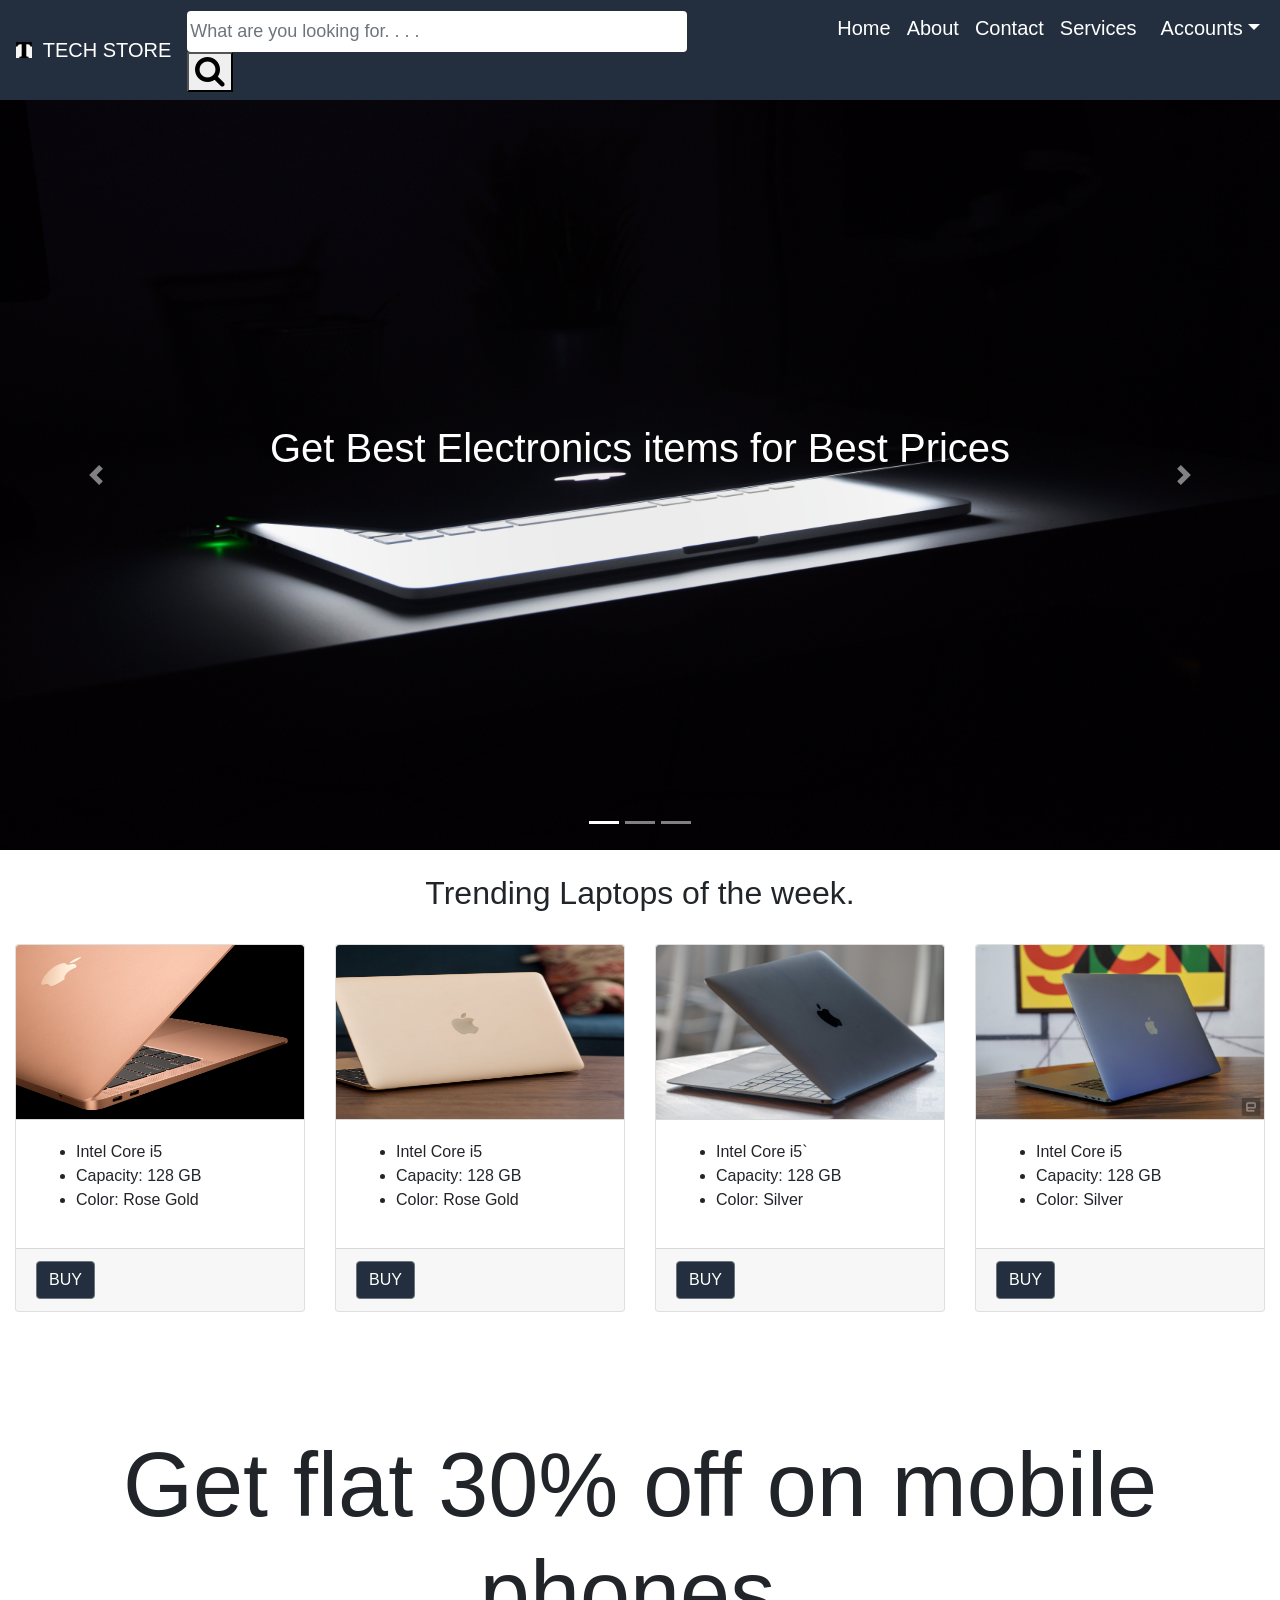
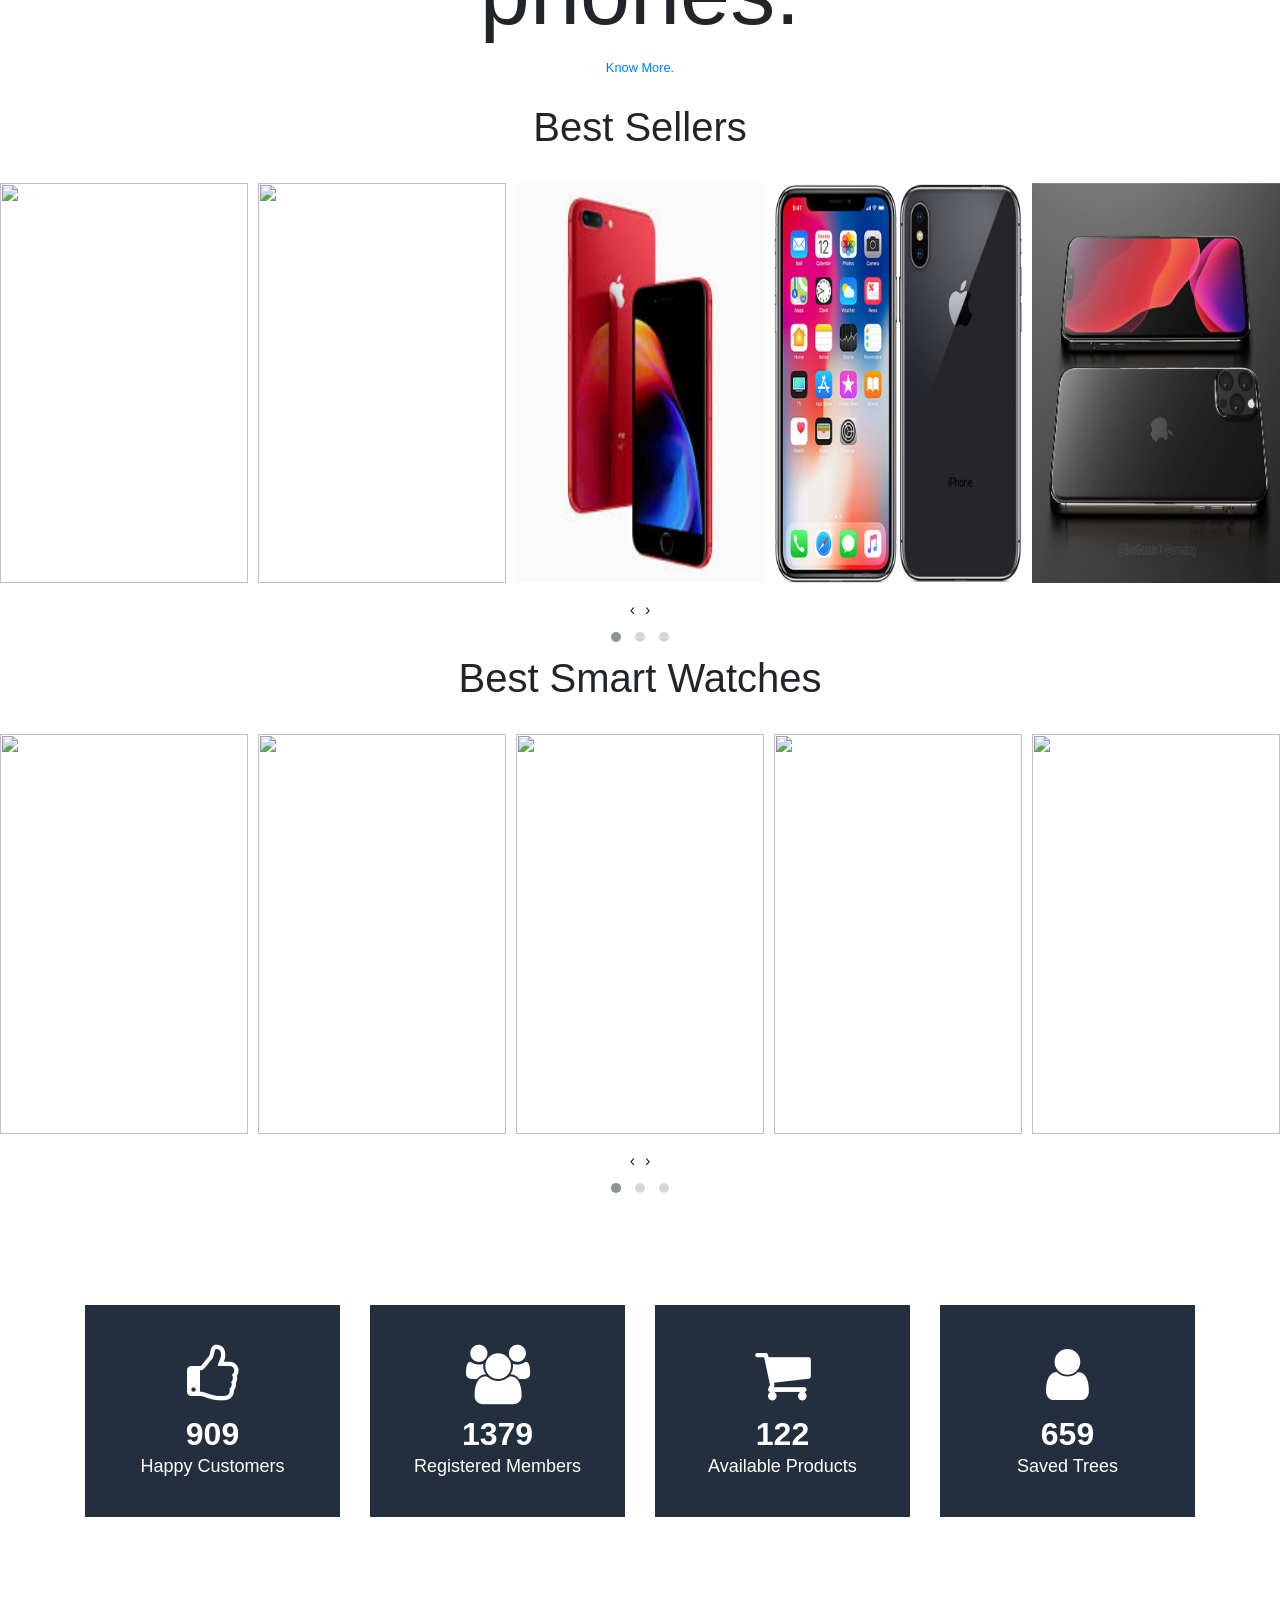
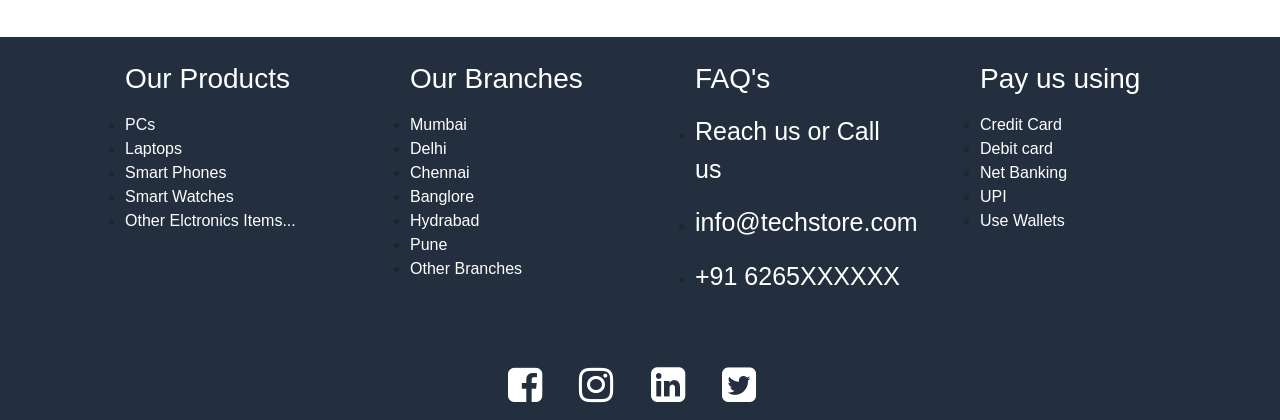
==== commit ec4cc825: "added search bar" ====
--- a/index.html
+++ b/index.html
@@ -23,6 +23,16 @@
 			<div class="collapse navbar-collapse" id="navbar01">
 				<ul class="navbar-nav ml-auto">
 					<li class="nav-item">
+						<div class="row">
+							<div class="col-md-12 col-sm-12 col-xs-12">
+								<form>
+									<input type="text" name="" id="search" class="form-control" placeholder="What are you looking for. . . .">
+									<button type="Submit"><i class="fa fa-search fa-2x"></i></button>
+								</form>
+							</div>
+						</div>
+					</li>
+					<li class="nav-item">
 						<a href="" class="navbar-link navbar-brand a-hover">Home</a>
 					</li>
 					<li class="nav-item">
@@ -127,9 +137,15 @@
 			</div>
 			<div class="carousel-item">
 				<img class="d-block w-100 img-height" src="images/silver-and-black-laptop-computer-1229861.jpg" alt="Second Slide">
+				<div class="carousel-caption d-md-block c-caption">
+					<h1>Get discounts upto 50% on Apple Products</h1>
+				</div>
 			</div>
 			<div class="carousel-item">
 				<img class="d-block w-100 img-height" src="images/black-laptop-beside-black-computer-mouse-inside-room-669996.jpg" alt="Third Slide">
+				<div class="carousel-caption d-md-block c-caption">
+					<h1>Get variety of electronics items here at Tech Store</h1>
+				</div>
 			</div>
 		</div>
 		<a class="carousel-control-prev" href="#homeCarousel" role="button" data-slide="prev">
@@ -150,9 +166,9 @@
 		<center><h2>Trending Laptops of the week.</h2></center>
 		<br>
 		<div class="row">
-			<div class="col-md-3 col-sm-6 col-xs-12">
+			<div class="col-md-3 col-sm-6 col-xs-12 card-div">
 			<div class="card">
-				<div class="card-header card-h">
+				<div class="card-header card-h inner">
 					<img class="card-img-top card-attr" src="images/macbook.jpg">
 				</div>
 				<div class="card-body">
@@ -168,9 +184,9 @@
 				</div>
 			</div>
 
-			<div class="col-md-3 col-sm-6 col-xs-12">
+			<div class="col-md-3 col-sm-6 col-xs-12 card-div">
 			<div class="card">
-				<div class="card-header card-h">
+				<div class="card-header card-h inner">
 					<img class="card-img-top card-attr" src="images/macbook2.jpg">
 				</div>
 				<div class="card-body">
@@ -186,9 +202,9 @@
 				</div>
 			</div>
 
-			<div class="col-md-3 col-sm-6 col-xs-12">
+			<div class="col-md-3 col-sm-6 col-xs-12 card-div">
 			<div class="card">
-				<div class="card-header card-h">
+				<div class="card-header card-h inner">
 					<img class="card-img-top card-attr" src="images/macbook3.jpg">
 				</div>
 				<div class="card-body">
@@ -204,9 +220,9 @@
 				</div>
 			</div>
 
-			<div class="col-md-3 col-sm-6 col-xs-12">
+			<div class="col-md-3 col-sm-6 col-xs-12 card-div">
 			<div class="card">
-				<div class="card-header card-h">
+				<div class="card-header card-h inner">
 					<img class="card-img-top card-attr" src="images/macbook4.jfif">
 				</div>
 				<div class="card-body">
@@ -304,6 +320,10 @@
     </div>
   </div>
 
+  <div class="container-fluid">
+  	
+  </div>
+
   <!--About Section-->
 
   <div class="container-fluid bg-color">
--- a/TechStore.css
+++ b/TechStore.css
@@ -14,6 +14,9 @@
 .card-attr{
 	height: 173.137px;
 	width: 307.800px;
+}
+.card-div{
+  padding-bottom: 20px;
 }
 .pad{
 	padding-right: 0px !important;
@@ -33,93 +36,7 @@
 	background-position: center;
 	background-repeat: no-repeat;
 }
-.hovereffect {
-  width: 100%;
-  height: 100%;
-  float: left;
-  overflow: hidden;
-  position: relative;
-  text-align: center;
-  cursor: default;
-}
-.hovereffect .overlay {
-  width: 100%;
-  height: 100%;
-  position: absolute;
-  overflow: hidden;
-  top: 0;
-  left: 0;
-  background-color: rgba(0,0,0,0.6);
-  opacity: 0;
-  filter: alpha(opacity=0);
-  -webkit-transform: translate(460px, -100px) rotate(180deg);
-  -ms-transform: translate(460px, -100px) rotate(180deg);
-  transform: translate(460px, -100px) rotate(180deg);
-  -webkit-transition: all 0.2s 0.4s ease-in-out;
-  transition: all 0.2s 0.4s ease-in-out;
-}
-.hovereffect img {
-  display: block;
-  position: relative;
-  -webkit-transition: all 0.2s ease-in;
-  transition: all 0.2s ease-in;
-}
 
-.hovereffect h2 {
- /* text-transform: uppercase;*/
-  color: #fff;
-  text-align: center;
-  position: relative;
-  font-size: 17px;
-  padding: 10px;
-  background: rgba(0, 0, 0, 0.6);
-}
-
-.hovereffect a.info {
-  display: inline-block;
-  text-decoration: none;
-  padding: 7px 14px;
-  text-transform: uppercase;
-  color: #fff;
-  border: 1px solid #fff;
-  margin: 50px 0 0 0;
-  background-color: transparent;
-  -webkit-transform: translateY(-200px);
-  -ms-transform: translateY(-200px);
-  transform: translateY(-200px);
-  -webkit-transition: all 0.2s ease-in-out;
-  transition: all 0.2s ease-in-out;
-}
-
-.hovereffect a.info:hover {
-  box-shadow: 0 0 5px #fff;
-}
-
-.hovereffect:hover .overlay {
-  opacity: 1;
-  filter: alpha(opacity=100);
-  -webkit-transition-delay: 0s;
-  transition-delay: 0s;
-  -webkit-transform: translate(0px, 0px);
-  -ms-transform: translate(0px, 0px);
-  transform: translate(0px, 0px);
-}
-
-.hovereffect:hover h2 {
-  -webkit-transform: translateY(0px);
-  -ms-transform: translateY(0px);
-  transform: translateY(0px);
-  -webkit-transition-delay: 0.5s;
-  transition-delay: 0.5s;
-}
-
-.hovereffect:hover a.info {
-  -webkit-transform: translateY(0px);
-  -ms-transform: translateY(0px);
-  transform: translateY(0px);
-  -webkit-transition-delay: 0.3s;
-  transition-delay: 0.3s;
-}
 .par-text{
 	padding-top: 75px;
 	font-size: 90px;
@@ -181,7 +98,7 @@
 .counter-box i {
     font-size: 60px;
     margin: 0 0 15px;
-    color: #d2d2d2
+    color: #d2d2d2;
 }
 
 .counter {
@@ -200,4 +117,30 @@
 .counter-box.colored i,
 .counter-box.colored .counter {
     color: #fff
-}+}
+.four{
+  padding-bottom: 20px !important; 
+}
+.inner{
+    overflow: hidden;
+}
+ 
+.inner img{
+    transition: all 1.5s ease;
+}
+ 
+.inner:hover img{
+    transform: scale(1.5);
+}
+.card:hover{
+  box-shadow: 0 14px 28px rgba(0,0,0,0.25), 0 10px 10px rgba(0,0,0,0.22) !important;
+}
+#search{
+  width: 500px;
+  padding: 3px;
+  border: none;
+  font-size: 18px;
+  text-align:left;
+  margin-top: 3px;
+  margin-right: 150px;
+}
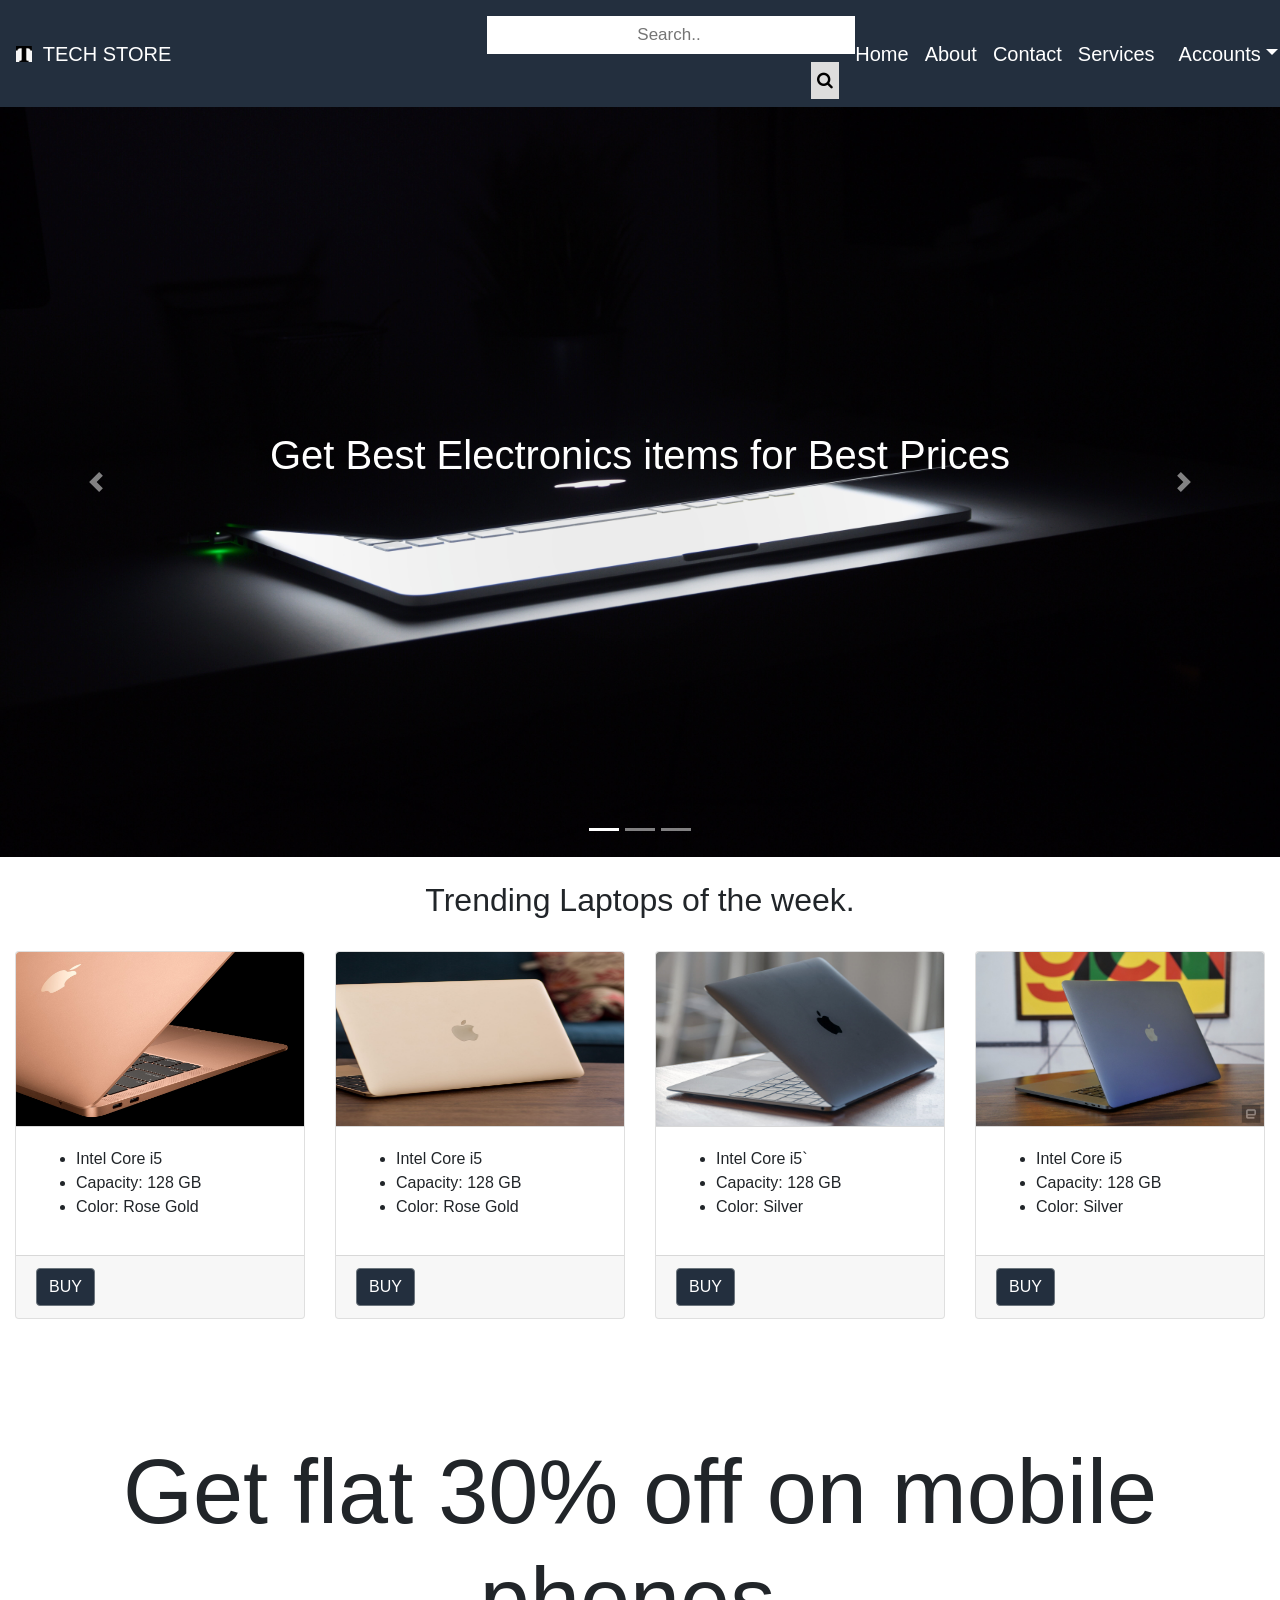
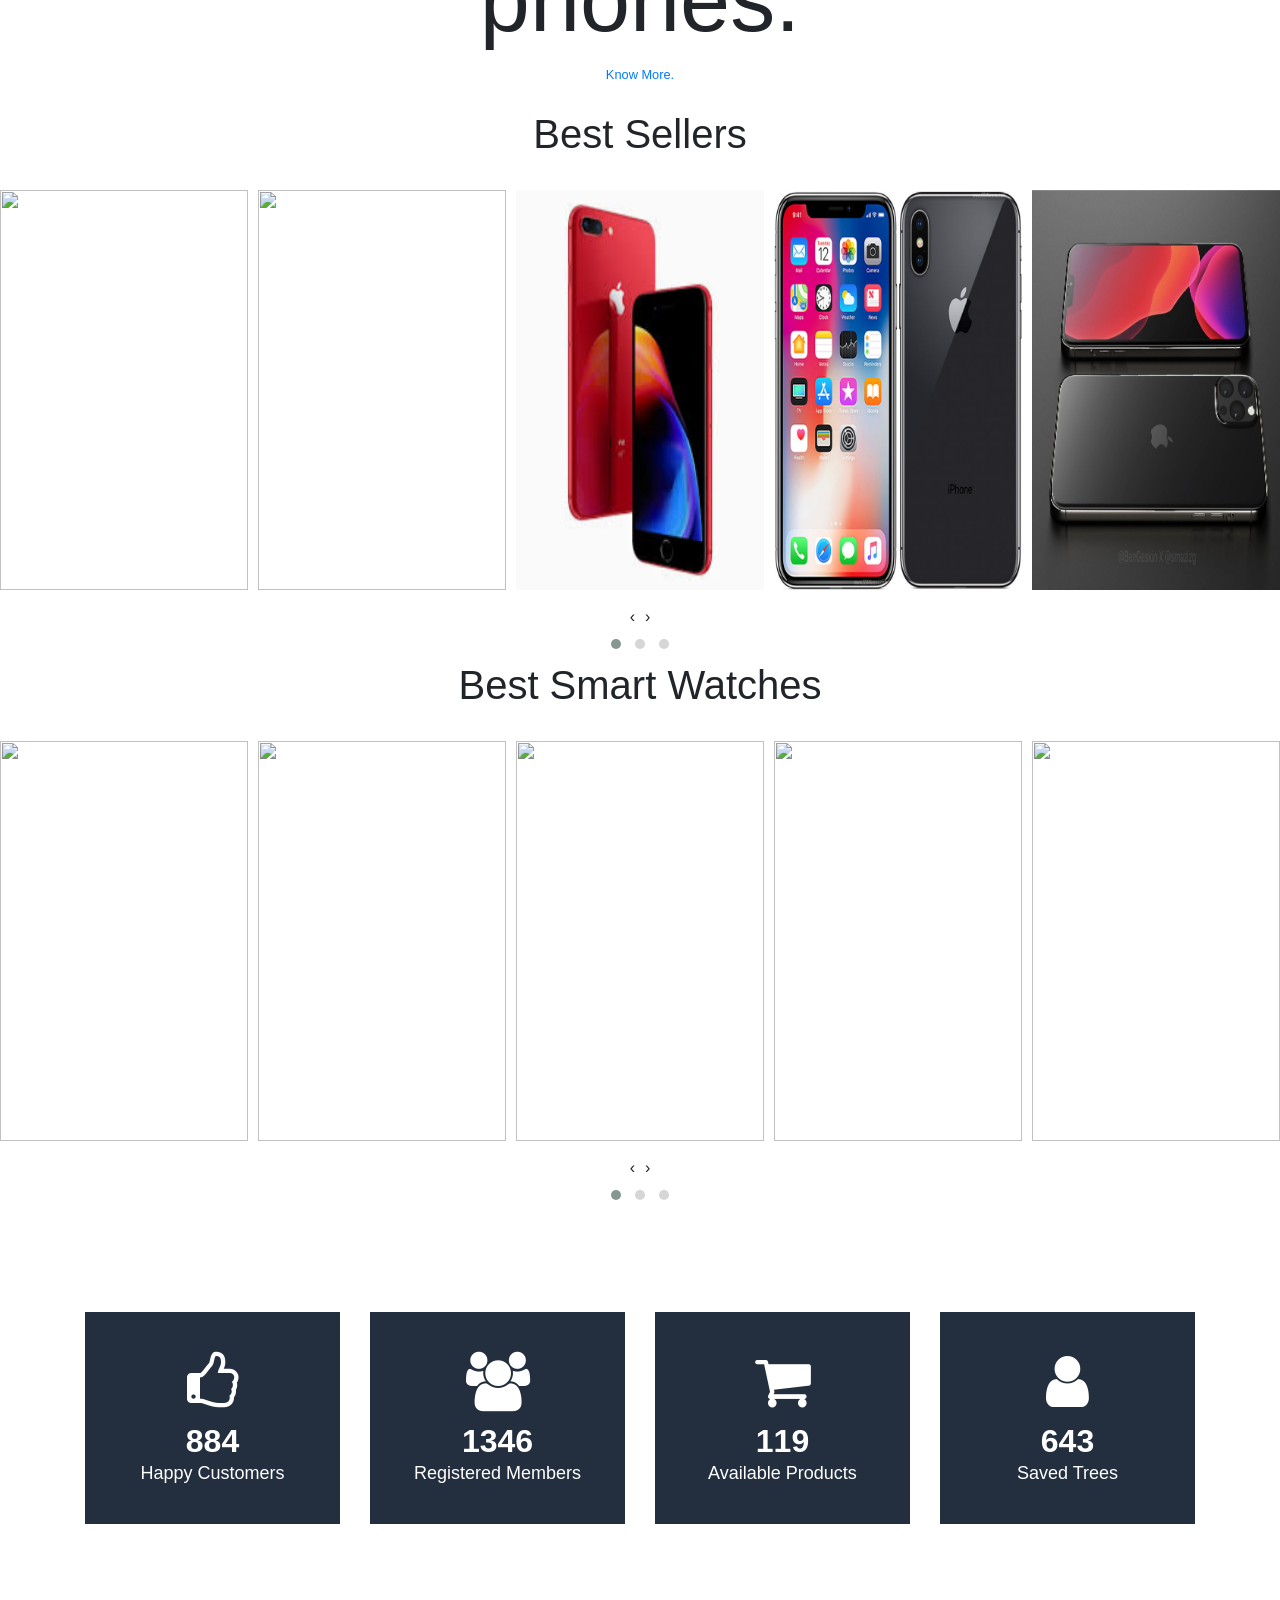
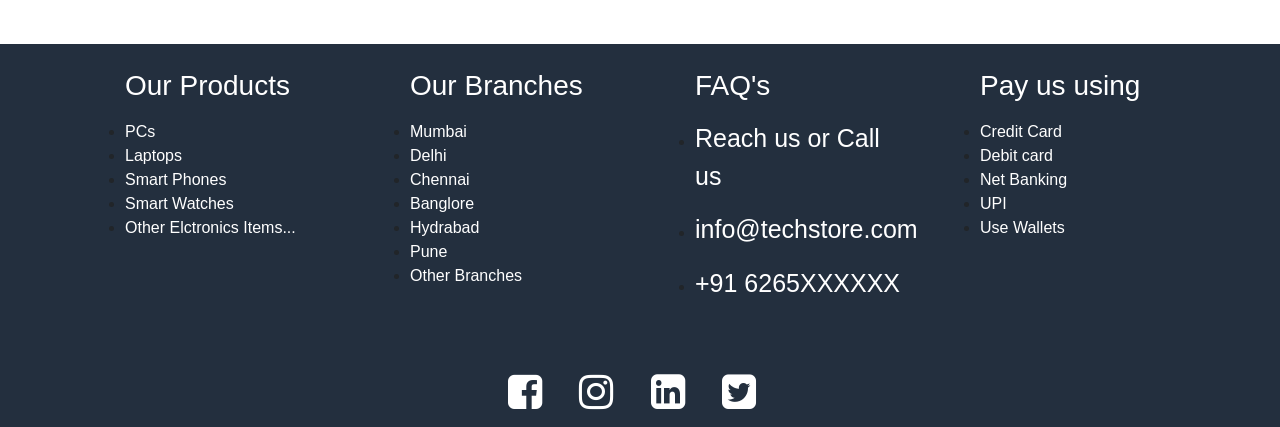
==== commit 5b7375ae: "added search box" ====
--- a/index.html
+++ b/index.html
@@ -21,17 +21,15 @@
 				<span class="navbar-toggler-icon"></span>
 			</button>
 			<div class="collapse navbar-collapse" id="navbar01">
+				<div class="topnav">
+					 <div class="search-container">
+   	 					<form action="/action_page.php" style="padding-left: 300px;">
+      						<input type="text" placeholder="Search.." name="search">
+     						<button type="submit"><i class="fa fa-search"></i></button>
+    					</form>
+ 		 			 </div>
+				</div>
 				<ul class="navbar-nav ml-auto">
-					<li class="nav-item">
-						<div class="row">
-							<div class="col-md-12 col-sm-12 col-xs-12">
-								<form>
-									<input type="text" name="" id="search" class="form-control" placeholder="What are you looking for. . . .">
-									<button type="Submit"><i class="fa fa-search fa-2x"></i></button>
-								</form>
-							</div>
-						</div>
-					</li>
 					<li class="nav-item">
 						<a href="" class="navbar-link navbar-brand a-hover">Home</a>
 					</li>
--- a/TechStore.css
+++ b/TechStore.css
@@ -135,7 +135,7 @@
 .card:hover{
   box-shadow: 0 14px 28px rgba(0,0,0,0.25), 0 10px 10px rgba(0,0,0,0.22) !important;
 }
-#search{
+/*#search{
   width: 500px;
   padding: 3px;
   border: none;
@@ -143,4 +143,50 @@
   text-align:left;
   margin-top: 3px;
   margin-right: 150px;
+}*/
+.topnav .search-container {
+  float: right;
 }
+
+/* Style the input field inside the navbar */
+.topnav input[type=text] {
+  padding: 6px;
+  margin-top: 8px;
+  font-size: 17px;
+  border: none;
+  padding-left: 150px;
+}
+
+/* Style the button inside the input container */
+.topnav .search-container button {
+  float: right;
+  padding: 6px;
+  margin-top: 8px;
+  margin-right: 16px;
+  background: #ddd;
+  font-size: 17px;
+  border: none;
+  cursor: pointer;
+}
+
+.topnav .search-container button:hover {
+  background: #ccc;
+}
+
+/* Add responsiveness - On small screens, display the navbar vertically instead of horizontally */
+@media screen and (max-width: 600px) {
+  .topnav .search-container {
+    float: none;
+  }
+  .topnav a, .topnav input[type=text], .topnav .search-container button {
+    float: none;
+    display: block;
+    text-align: left;
+    width: 100%;
+    margin: 0;
+    padding: 14px;
+  }
+  .topnav input[type=text] {
+    border: 1px solid #ccc;
+  }
+  
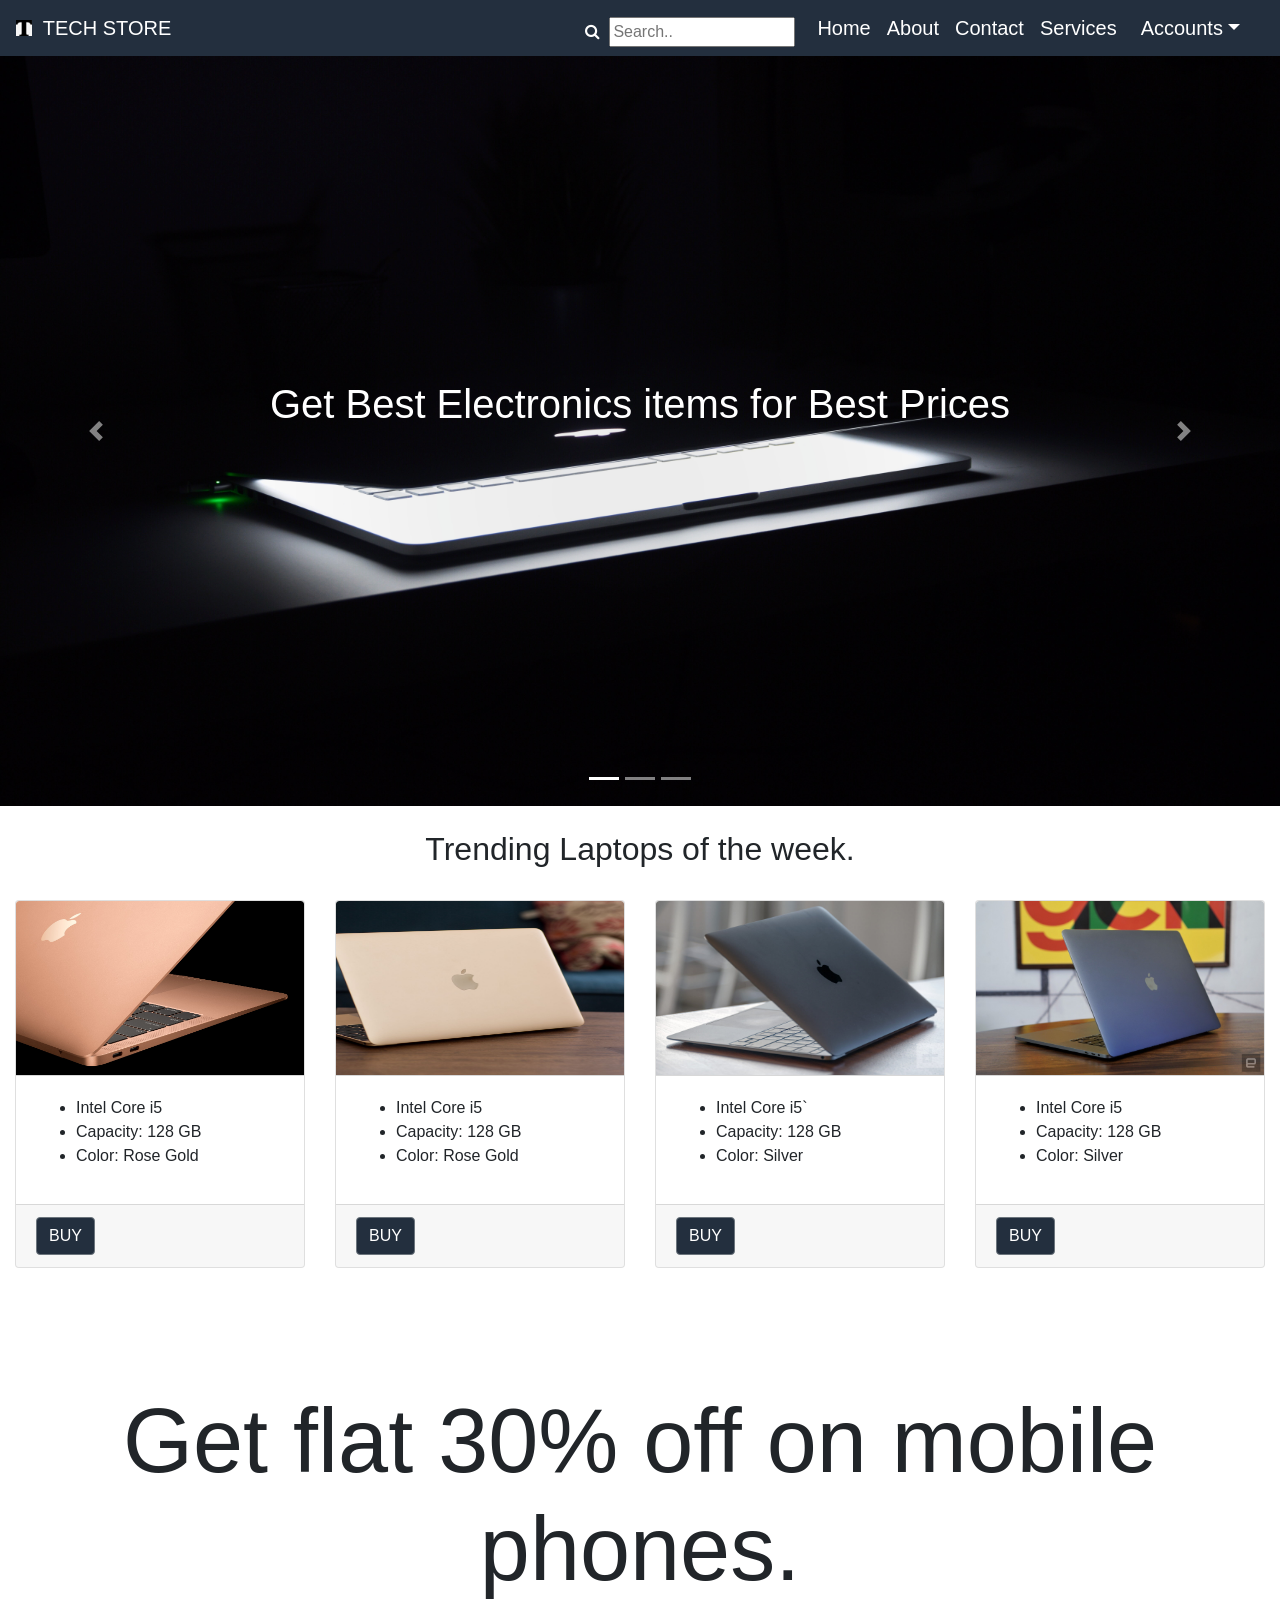
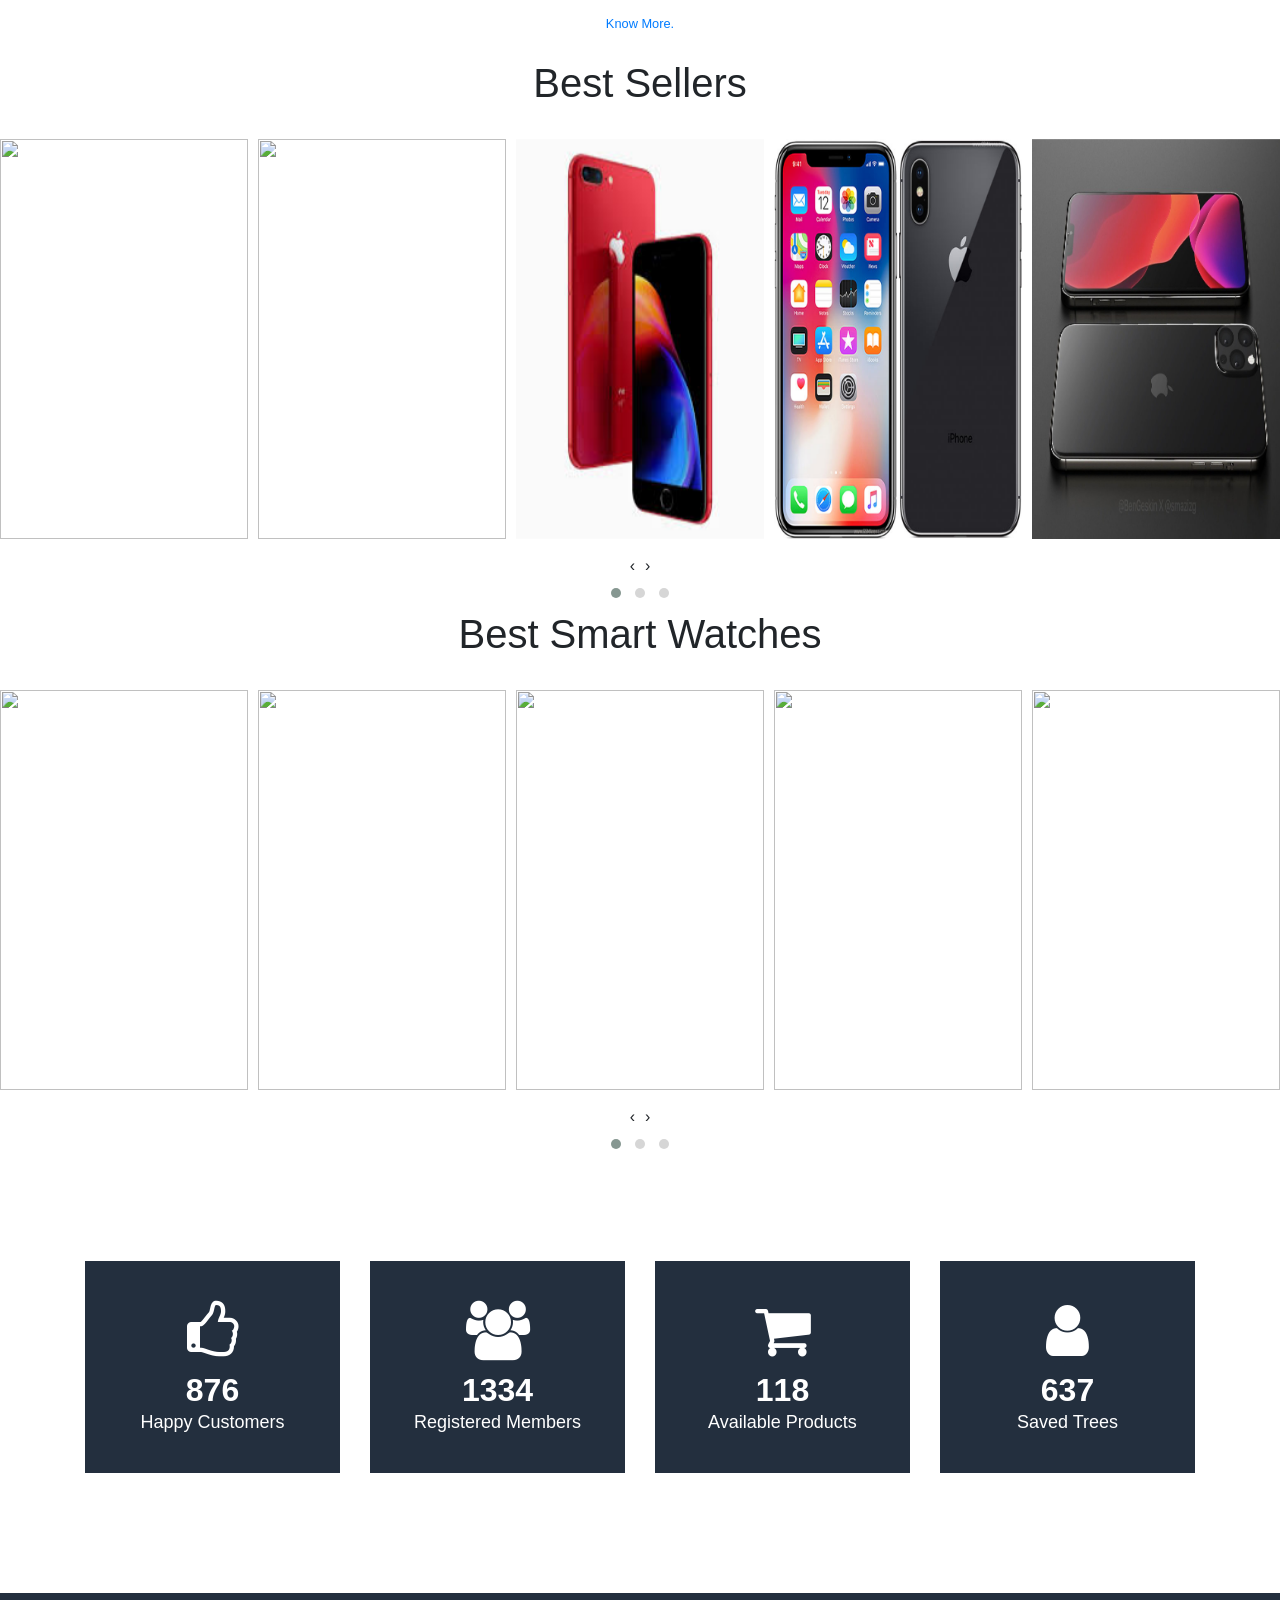
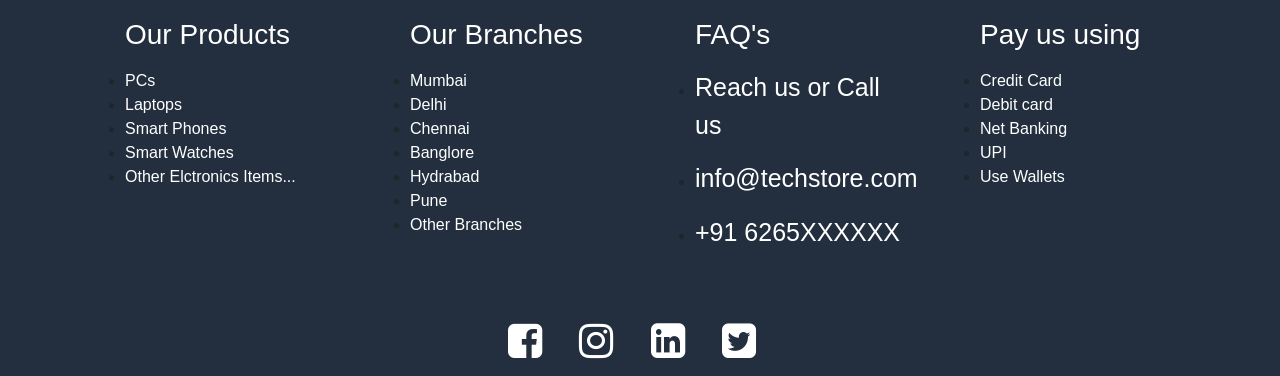
==== commit fc45b7a5: "added sweet alert." ====
--- a/index.html
+++ b/index.html
@@ -21,15 +21,10 @@
 				<span class="navbar-toggler-icon"></span>
 			</button>
 			<div class="collapse navbar-collapse" id="navbar01">
-				<div class="topnav">
-					 <div class="search-container">
-   	 					<form action="/action_page.php" style="padding-left: 300px;">
-      						<input type="text" placeholder="Search.." name="search">
-     						<button type="submit"><i class="fa fa-search"></i></button>
-    					</form>
- 		 			 </div>
-				</div>
 				<ul class="navbar-nav ml-auto">
+					<li class="nav-item">   
+     							<a href="#"><i class="fa fa-search" style="color: #fff;"></i>&nbsp;&nbsp;<input type="text" placeholder="Search.." name="search" style="width: 80%;margin-top: 4%;"></a>
+					</li>
 					<li class="nav-item">
 						<a href="" class="navbar-link navbar-brand a-hover">Home</a>
 					</li>
@@ -78,7 +73,7 @@
 					</form>
 				</div>
 				<div class="modal-footer">
-					<button type="button" class="btn btn-secondary" data-dismiss="modal" aria-label="close">Submit</button>
+					<button type="button" class="btn btn-secondary" data-dismiss="modal" aria-label="close" onclick="login();">Submit</button>
 				</div>
 			</div>
 		</div>
@@ -112,7 +107,7 @@
 					</form>
 				</div>
 				<div class="modal-footer">
-					<button type="button" class="btn btn-secondary" data-dismiss="modal" aria-label="close">Create</button>
+					<button type="button" class="btn btn-secondary" data-dismiss="modal" aria-label="close" onclick="register();">Create</button>
 				</div>
 			</div>
 		</div>
@@ -428,6 +423,7 @@
 	<script type="text/javascript" src="js/jquery-3.4.1.min.js"></script>
 	<script type="text/javascript" src="js/bootstrap.min.js"></script>
 	<script type="text/javascript" src="js/owl.carousel.min.js"></script>
+	<script src="https://cdn.jsdelivr.net/npm/sweetalert2@9"></script>
 	<script type="text/javascript">
 		$('.owl-carousel').owlCarousel({
     loop:true,
@@ -462,5 +458,25 @@
 		});
 	});
 	</script>
+	<script type="text/javascript">
+		function register(){
+			swal.fire({
+				title: 'Account Created.',
+				text: 'Shop with us.',
+				icon: 'success',
+				confirmButtonText: 'Continue'
+			});
+		}
+	</script>
+		<script type="text/javascript">
+		function login(){
+			swal.fire({
+				title: 'Logged In.',
+				text: 'You are on.',
+				icon: 'success',
+				confirmButtonText: 'Continue'
+			});
+		}
+	</script>
 </body>
 </html>
--- a/TechStore.css
+++ b/TechStore.css
@@ -59,6 +59,8 @@
 }
 .a-hover:hover{
   font-size: 21px;
+  text-decoration: none;
+  color: #fff !important;
 }
 .about{
   padding-top: 25px;
@@ -135,58 +137,5 @@
 .card:hover{
   box-shadow: 0 14px 28px rgba(0,0,0,0.25), 0 10px 10px rgba(0,0,0,0.22) !important;
 }
-/*#search{
-  width: 500px;
-  padding: 3px;
-  border: none;
-  font-size: 18px;
-  text-align:left;
-  margin-top: 3px;
-  margin-right: 150px;
-}*/
-.topnav .search-container {
-  float: right;
-}
 
-/* Style the input field inside the navbar */
-.topnav input[type=text] {
-  padding: 6px;
-  margin-top: 8px;
-  font-size: 17px;
-  border: none;
-  padding-left: 150px;
-}
-
-/* Style the button inside the input container */
-.topnav .search-container button {
-  float: right;
-  padding: 6px;
-  margin-top: 8px;
-  margin-right: 16px;
-  background: #ddd;
-  font-size: 17px;
-  border: none;
-  cursor: pointer;
-}
-
-.topnav .search-container button:hover {
-  background: #ccc;
-}
-
-/* Add responsiveness - On small screens, display the navbar vertically instead of horizontally */
-@media screen and (max-width: 600px) {
-  .topnav .search-container {
-    float: none;
-  }
-  .topnav a, .topnav input[type=text], .topnav .search-container button {
-    float: none;
-    display: block;
-    text-align: left;
-    width: 100%;
-    margin: 0;
-    padding: 14px;
-  }
-  .topnav input[type=text] {
-    border: 1px solid #ccc;
-  }
   
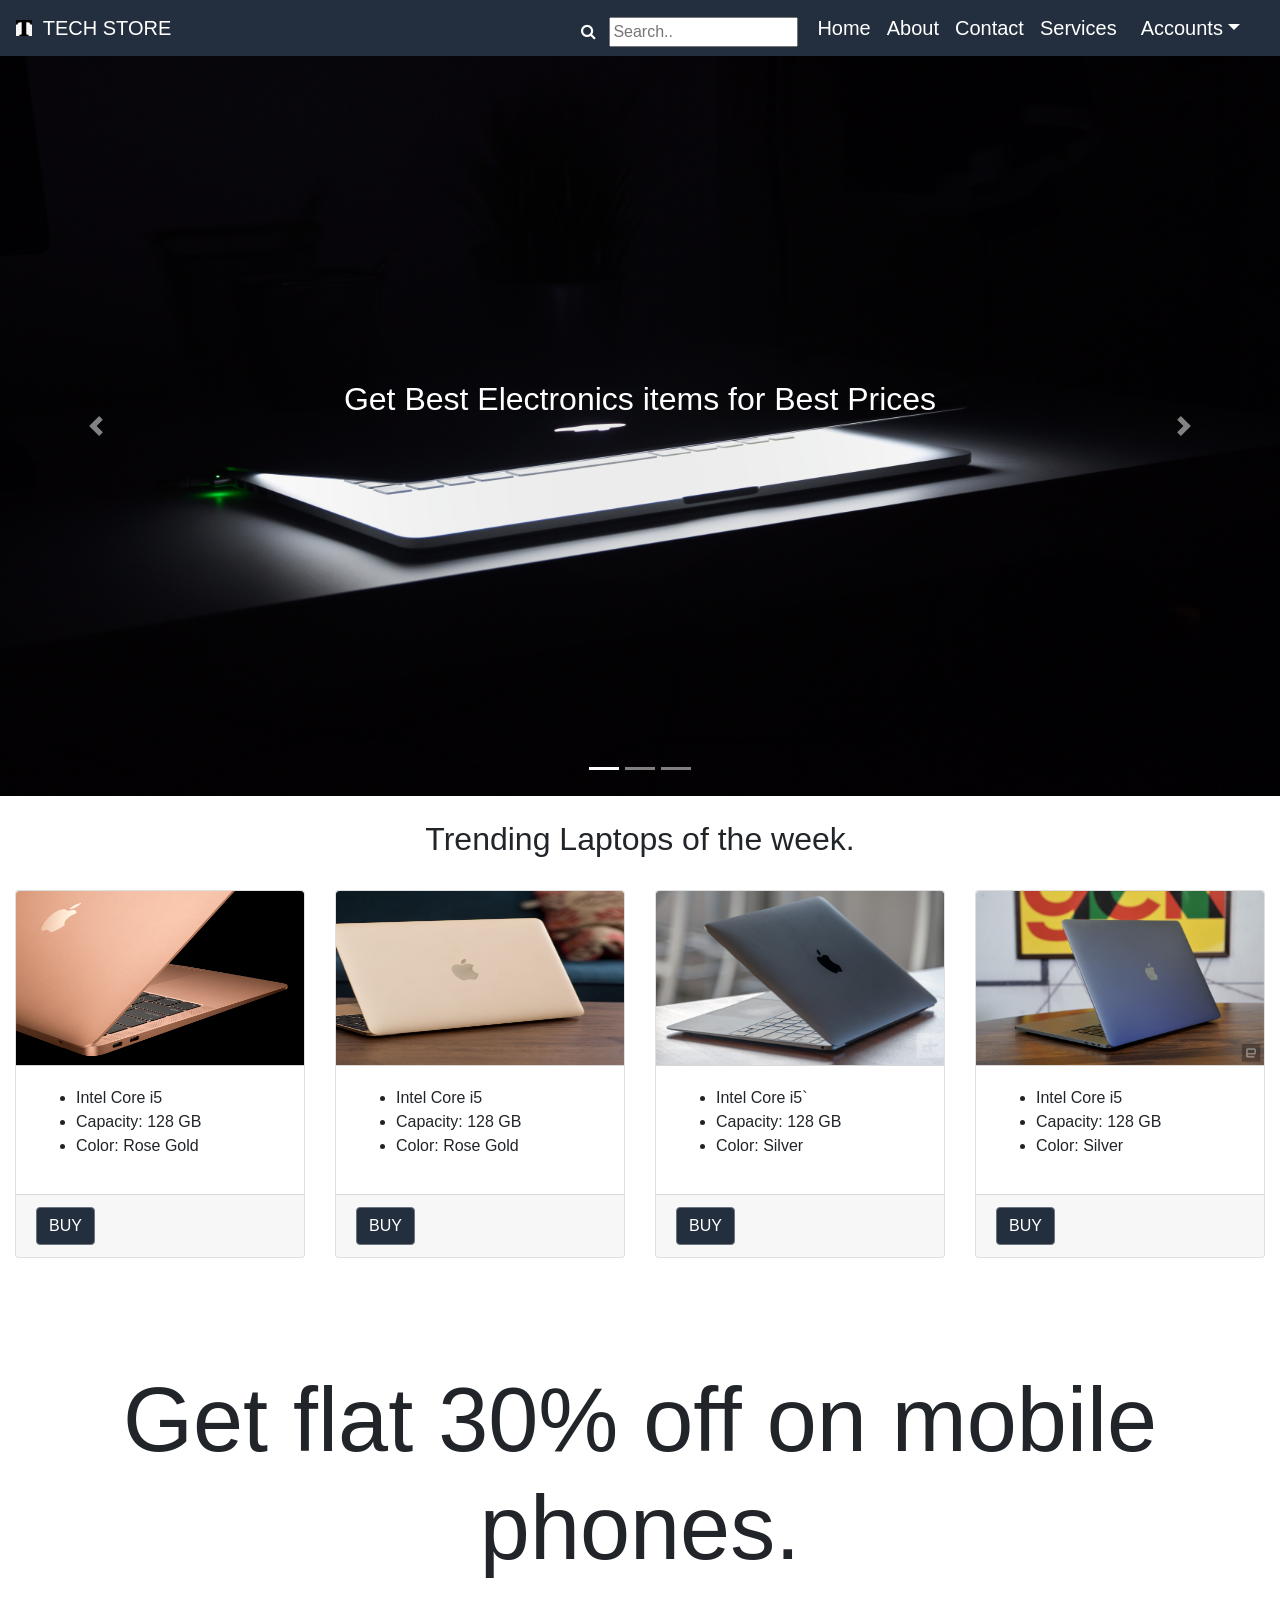
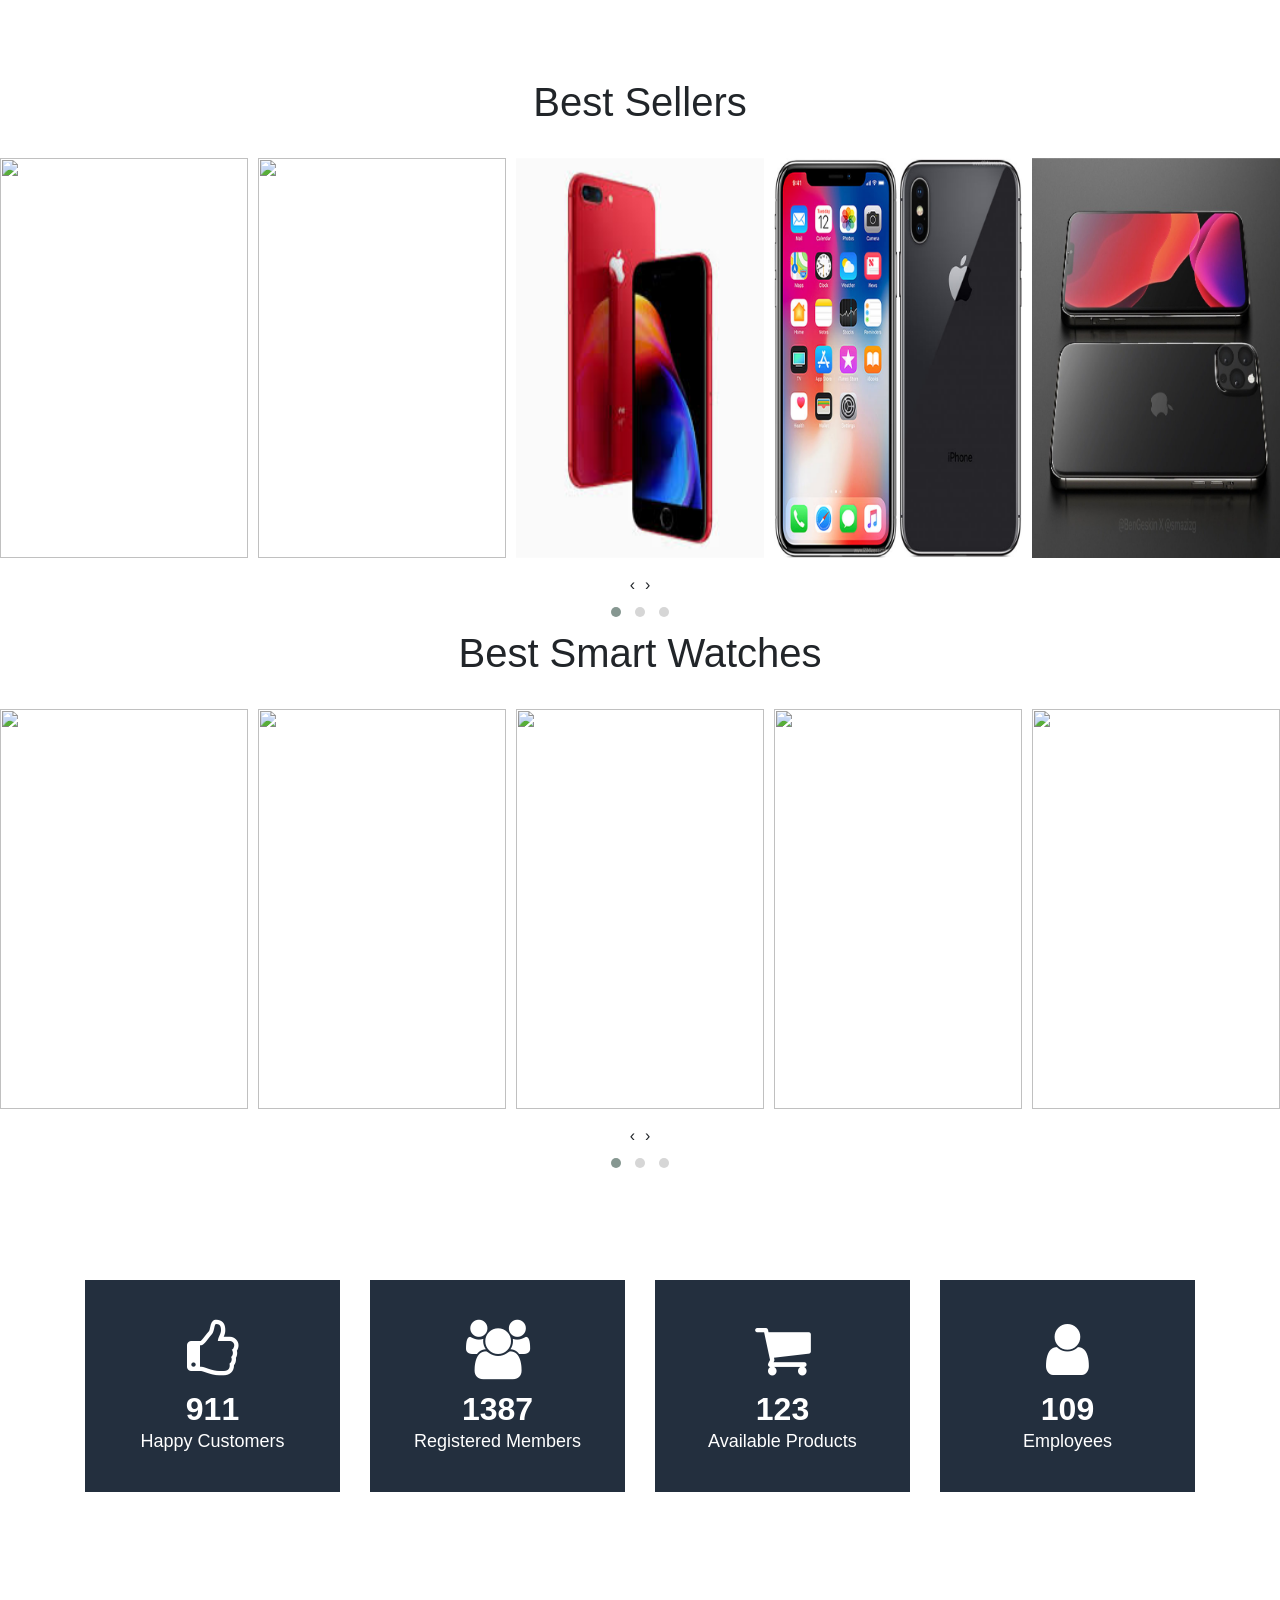
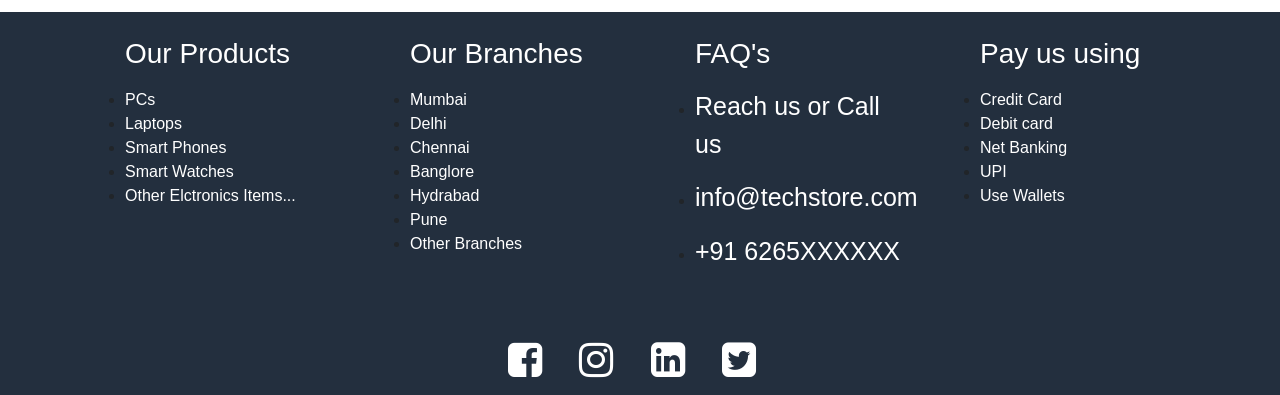
==== commit 1008a869: "scrollbar hidden" ====
--- a/index.html
+++ b/index.html
@@ -23,7 +23,7 @@
 			<div class="collapse navbar-collapse" id="navbar01">
 				<ul class="navbar-nav ml-auto">
 					<li class="nav-item">   
-     							<a href="#"><i class="fa fa-search" style="color: #fff;"></i>&nbsp;&nbsp;<input type="text" placeholder="Search.." name="search" style="width: 80%;margin-top: 4%;"></a>
+     							<a href="#"><i class="fa fa-search" style="color: #fff;"></i>&nbsp;&nbsp;&nbsp;<input type="text" placeholder="Search.." name="search" style="width: 80%;margin-top: 4%;"></a>
 					</li>
 					<li class="nav-item">
 						<a href="" class="navbar-link navbar-brand a-hover">Home</a>
@@ -125,19 +125,19 @@
 			<div class="carousel-item active">
 				<img class="d-block w-100 img-height" src="images/photography-of-macbook-half-opened-on-white-wooden-surface-633409.jpg" alt="First Slide">
 				<div class="carousel-caption d-md-block c-caption">
-					<h1>Get Best Electronics items for Best Prices</h1>
+					<h2>Get Best Electronics items for Best Prices</h2>
 				</div>
 			</div>
 			<div class="carousel-item">
 				<img class="d-block w-100 img-height" src="images/silver-and-black-laptop-computer-1229861.jpg" alt="Second Slide">
 				<div class="carousel-caption d-md-block c-caption">
-					<h1>Get discounts upto 50% on Apple Products</h1>
+					<h2>Get discounts upto 50% on Apple Products</h2>
 				</div>
 			</div>
 			<div class="carousel-item">
 				<img class="d-block w-100 img-height" src="images/black-laptop-beside-black-computer-mouse-inside-room-669996.jpg" alt="Third Slide">
 				<div class="carousel-caption d-md-block c-caption">
-					<h1>Get variety of electronics items here at Tech Store</h1>
+					<h2>Get variety of electronics items here at Tech Store</h2>
 				</div>
 			</div>
 		</div>
@@ -240,7 +240,6 @@
 	<div class="container-fluid pad">
 		<div class="parallax">
 			<center><h1 class="par-text">Get flat 30% off on mobile phones.</h1></center>
-			<center><a href=""><small class="heading">Know More.</small></a></center>
 		</div>
 	</div>
 
@@ -253,18 +252,18 @@
 	<br>
 
    <div class="owl-carousel owl-theme">
-   		<div class="item"><img src="https://m.media-amazon.com/images/I/81hCytKTUTL._AC_UL320_.jpg" class="o-carou-height"></div>
- 	    <div class="item"><img src="https://m.media-amazon.com/images/I/81mxun+6pEL._AC_UL320_.jpg" class="o-carou-height"></div>
-    	<div class="item"><img src="images/mobile3.jfif" class="o-carou-height"></div>
- 	    <div class="item"><img src="images/mobile4.jpg" class="o-carou-height"></div>
-        <div class="item"><img src="images/mobile5.jpg" class="o-carou-height"></div>
-    	<div class="item"><img src="images/mobile5.png" class="o-carou-height"></div>
-    	<div class="item"><img src="images/mobile6.jpg" class="o-carou-height"></div>
-    	<div class="item"><img src="https://m.media-amazon.com/images/I/81UhYiZH98L._AC_UY218_.jpg" class="o-carou-height"></div>
-    	<div class="item"><img src="images/mobile2.jpg" class="o-carou-height"></div>
-    	<div class="item"><img src="https://m.media-amazon.com/images/I/81UhYiZH98L._AC_UL320_.jpg" class="o-carou-height"></div>
-    	<div class="item"><img src="images/mobile.jfif" class="o-carou-height"></div>
-    	<div class="item"><img src="images/mobile3.jfif" class="o-carou-height"></div>
+   		<div class="item"><img src="https://m.media-amazon.com/images/I/81hCytKTUTL._AC_UL320_.jpg" class="owl-caro-style o-carou-height"></div>
+ 	    <div class="item"><img src="https://m.media-amazon.com/images/I/81mxun+6pEL._AC_UL320_.jpg" class="owl-caro-style o-carou-height"></div>
+    	<div class="item"><img src="images/mobile3.jfif" class="owl-caro-style o-carou-height"></div>
+ 	    <div class="item"><img src="images/mobile4.jpg" class="owl-caro-style o-carou-height"></div>
+        <div class="item"><img src="images/mobile5.jpg" class="owl-caro-style o-carou-height"></div>
+    	<div class="item"><img src="images/mobile5.png" class="owl-caro-style o-carou-height"></div>
+    	<div class="item"><img src="images/mobile6.jpg" class="owl-caro-style o-carou-height"></div>
+    	<div class="item"><img src="https://m.media-amazon.com/images/I/81UhYiZH98L._AC_UY218_.jpg" class="owl-caro-style o-carou-height"></div>
+    	<div class="item"><img src="images/mobile2.jpg" class="owl-caro-style o-carou-height"></div>
+    	<div class="item"><img src="https://m.media-amazon.com/images/I/81UhYiZH98L._AC_UL320_.jpg" class="owl-caro-style o-carou-height"></div>
+    	<div class="item"><img src="images/mobile.jfif" class="owl-caro-style o-carou-height"></div>
+    	<div class="item"><img src="images/mobile3.jfif" class="owl-caro-style o-carou-height"></div>
   </div>
 
   <center><h1>Best Smart Watches</h1></center>
@@ -272,18 +271,18 @@
   <br>
 
   <div class="owl-carousel owl-theme">
-   		<div class="item"><img src="https://m.media-amazon.com/images/I/61mq4w0L2zL._AC_UL320_.jpg" class="o-carou-height"></div>
- 	    <div class="item"><img src="https://m.media-amazon.com/images/I/51-h7YGxjLL._AC_UL320_.jpg" class="o-carou-height"></div>
-    	<div class="item"><img src="https://m.media-amazon.com/images/I/61iqvrkk3nL._AC_UL320_.jpg" class="o-carou-height"></div>
- 	    <div class="item"><img src="https://m.media-amazon.com/images/I/61b7GRV385L._AC_UL320_.jpg" class="o-carou-height"></div>
-        <div class="item"><img src="https://rukminim1.flixcart.com/image/312/312/k5vcya80pkrrdj/smartwatch/z/b/y/k21-bluetooth-smartwatch-mobile-i-kall-original-imafhbpkjmtaaykh.jpeg?q=70" class="o-carou-height"></div>
-    	<div class="item"><img src="https://rukminim1.flixcart.com/image/312/312/jmi22kw0/smartwatch/y/d/j/mtf32hn-a-apple-original-imaf9ec8ssmfcuxf.jpeg?q=70" class="o-carou-height"></div>
-    	<div class="item"><img src="https://m.media-amazon.com/images/I/7171bI5B6qL._AC_UY218_.jpg" class="o-carou-height"></div>
-    	<div class="item"><img src="https://m.media-amazon.com/images/I/81IXYLbEx0L._AC_UY218_.jpg" class="o-carou-height"></div>
-    	<div class="item"><img src="https://m.media-amazon.com/images/I/81N5tvsYjQL._AC_UY218_.jpg" class="o-carou-height"></div>
-    	<div class="item"><img src="https://m.media-amazon.com/images/I/71wu+HMAKBL._AC_UY218_.jpg" class="o-carou-height"></div>
-    	<div class="item"><img src="https://rukminim1.flixcart.com/image/312/312/jkbguq80/smartwatch/b/3/a/smart-dz09-silver-7-crasply-original-imaffpkhrdsnzzwu.jpeg?q=70" class="o-carou-height"></div>
-    	<div class="item"><img src="https://rukminim1.flixcart.com/image/312/312/jjsw4nk0/smartwatch/n/d/n/amzbipwht-huami-original-imaf7ayzdyhhjhfz.jpeg?q=70" class="o-carou-height"></div>
+   		<div class="item"><img src="https://m.media-amazon.com/images/I/61mq4w0L2zL._AC_UL320_.jpg" class="owl-caro-style o-carou-height"></div>
+ 	    <div class="item"><img src="https://m.media-amazon.com/images/I/51-h7YGxjLL._AC_UL320_.jpg" class="owl-caro-style o-carou-height"></div>
+    	<div class="item"><img src="https://m.media-amazon.com/images/I/61iqvrkk3nL._AC_UL320_.jpg" class="owl-caro-style o-carou-height"></div>
+ 	    <div class="item"><img src="https://m.media-amazon.com/images/I/61b7GRV385L._AC_UL320_.jpg" class="owl-caro-style o-carou-height"></div>
+        <div class="item"><img src="https://rukminim1.flixcart.com/image/312/312/k5vcya80pkrrdj/smartwatch/z/b/y/k21-bluetooth-smartwatch-mobile-i-kall-original-imafhbpkjmtaaykh.jpeg?q=70" class="owl-caro-style o-carou-height"></div>
+    	<div class="item"><img src="https://rukminim1.flixcart.com/image/312/312/jmi22kw0/smartwatch/y/d/j/mtf32hn-a-apple-original-imaf9ec8ssmfcuxf.jpeg?q=70" class="owl-caro-style o-carou-height"></div>
+    	<div class="item"><img src="https://m.media-amazon.com/images/I/7171bI5B6qL._AC_UY218_.jpg" class="owl-caro-style o-carou-height"></div>
+    	<div class="item"><img src="https://m.media-amazon.com/images/I/81IXYLbEx0L._AC_UY218_.jpg" class="owl-caro-style o-carou-height"></div>
+    	<div class="item"><img src="https://m.media-amazon.com/images/I/81N5tvsYjQL._AC_UY218_.jpg" class="owl-caro-style o-carou-height"></div>
+    	<div class="item"><img src="https://m.media-amazon.com/images/I/71wu+HMAKBL._AC_UY218_.jpg" class="owl-caro-style o-carou-height"></div>
+    	<div class="item"><img src="https://rukminim1.flixcart.com/image/312/312/jkbguq80/smartwatch/b/3/a/smart-dz09-silver-7-crasply-original-imaffpkhrdsnzzwu.jpeg?q=70" class="owl-caro-style o-carou-height"></div>
+    	<div class="item"><img src="https://rukminim1.flixcart.com/image/312/312/jjsw4nk0/smartwatch/n/d/n/amzbipwht-huami-original-imaf7ayzdyhhjhfz.jpeg?q=70" class="owl-caro-style o-carou-height"></div>
   </div>
 
   <!--Counter Section-->
@@ -306,8 +305,8 @@
             </div>
         </div>
         <div class="four col-md-3 col-sm-6 col-xs-12">
-            <div class="counter-box colored"> <i class="fa fa-user"></i> <span class="counter">1563</span>
-                <p>Saved Trees</p>
+            <div class="counter-box colored"> <i class="fa fa-user"></i> <span class="counter">257</span>
+                <p>Employees</p>
             </div>
         </div>
     </div>
--- a/TechStore.css
+++ b/TechStore.css
@@ -1,3 +1,6 @@
+body::-webkit-scrollbar {
+  display: none;
+}
 .c-caption{
   padding-bottom: 350px !important;
 }
@@ -9,7 +12,7 @@
 	background-color: #232f3e !important;
 }
 .img-height{
-	height: 750px;
+	height: 740px !important;
 }
 .card-attr{
 	height: 173.137px;
@@ -30,7 +33,7 @@
 }
 .parallax{
 	background-image : url(images/jumbotron.jpg);
-	min-height: 300px;
+	min-height: 35%;
 	background-attachment: fixed;
 	background-size: cover;
 	background-position: center;
@@ -38,8 +41,9 @@
 }
 
 .par-text{
-	padding-top: 75px;
-	font-size: 90px;
+	padding-top: 5%;
+  padding-bottom: 5%;
+  font-size: 90px;
 }
 .f-color{
 	color: #fff;
@@ -137,5 +141,15 @@
 .card:hover{
   box-shadow: 0 14px 28px rgba(0,0,0,0.25), 0 10px 10px rgba(0,0,0,0.22) !important;
 }
+@media only screen and (max-width: 768px){
+  .par-text{
+    font-size: 50px;
+  }
+  }
+  .owl-caro-style:hover{
+  width: 100%!important;
+  height: 100%;
+  padding: 10px;
+  margin: 25px;
 
-  +}
